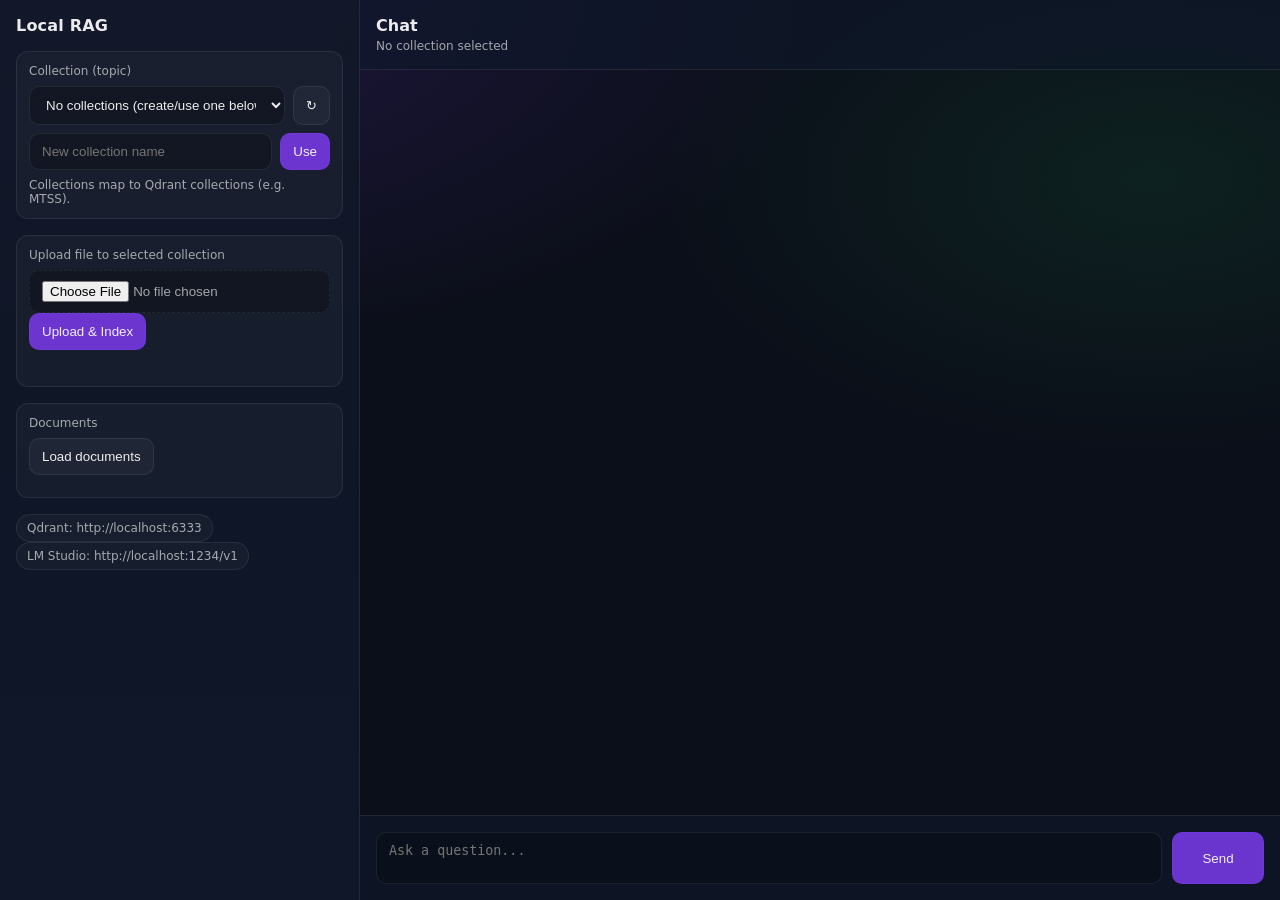
==== templates/index.html @ 3f5b1ae9 "Initial commit" ====
<!DOCTYPE html>
<html lang="en">
<head>
  <meta charset="UTF-8" />
  <meta name="viewport" content="width=device-width, initial-scale=1.0" />
  <title>Local RAG</title>
  <link rel="stylesheet" href="/static/styles.css" />
</head>
<body>
  <div class="app">
    <aside class="sidebar">
      <div class="sidebar__header">
        <div class="brand">Local RAG</div>
      </div>

      <div class="sidebar__section">
        <div class="label">Collection (topic)</div>
        <div class="row">
          <select id="collectionSelect" class="select"></select>
          <button id="refreshCollections" class="btn btn--ghost" title="Refresh">↻</button>
        </div>
        <div class="row">
          <input id="newCollection" class="input" placeholder="New collection name" />
          <button id="useNewCollection" class="btn">Use</button>
        </div>
        <div class="hint">Collections map to Qdrant collections (e.g. MTSS).</div>
      </div>

      <div class="sidebar__section">
        <div class="label">Upload file to selected collection</div>
        <form id="uploadForm" class="upload">
          <input id="fileInput" type="file" class="file" />
          <button class="btn" type="submit">Upload & Index</button>
        </form>
        <div id="uploadStatus" class="status"></div>
        <div id="uploadProgressWrap" class="progress" style="display:none;">
          <div class="progress__row">
            <div id="uploadProgressText" class="progress__text"></div>
            <div id="uploadProgressPct" class="progress__pct"></div>
          </div>
          <div class="progress__bar">
            <div id="uploadProgressBar" class="progress__barFill" style="width:0%;"></div>
          </div>
          <div id="uploadLogs" class="logs"></div>
        </div>
      </div>

      <div class="sidebar__section">
        <div class="label">Documents</div>
        <button id="loadDocs" class="btn btn--ghost">Load documents</button>
        <div id="docs" class="docs"></div>
      </div>

      <div class="sidebar__footer">
        <div class="pill">Qdrant: http://localhost:6333</div>
        <div class="pill">LM Studio: http://localhost:1234/v1</div>
      </div>
    </aside>

    <main class="chat">
      <div class="chat__header">
        <div class="chat__title">Chat</div>
        <div id="activeCollection" class="chat__subtitle"></div>
      </div>

      <div id="messages" class="messages"></div>

      <form id="chatForm" class="composer">
        <textarea id="chatInput" class="composer__input" placeholder="Ask a question..." rows="2"></textarea>
        <button id="sendBtn" class="btn composer__send" type="submit">Send</button>
      </form>
    </main>
  </div>

  <script src="/static/app.js"></script>
</body>
</html>
---- static/styles.css ----
:root {
  --bg: #0b0f19;
  --panel: #111827;
  --panel-2: #0f172a;
  --border: rgba(255,255,255,0.08);
  --text: rgba(255,255,255,0.92);
  --muted: rgba(255,255,255,0.62);
  --accent: #7c3aed;
  --accent-2: #22c55e;
  --danger: #ef4444;
}

* { box-sizing: border-box; }

html, body {
  height: 100%;
  margin: 0;
  font-family: ui-sans-serif, system-ui, -apple-system, Segoe UI, Roboto, Arial;
  background: radial-gradient(1200px 600px at 10% 0%, rgba(124, 58, 237, 0.18), transparent 60%),
              radial-gradient(900px 500px at 90% 20%, rgba(34, 197, 94, 0.10), transparent 55%),
              var(--bg);
  color: var(--text);
}

.app {
  height: 100%;
  display: grid;
  grid-template-columns: 360px 1fr;
}

.sidebar {
  border-right: 1px solid var(--border);
  background: linear-gradient(180deg, rgba(17,24,39,0.85), rgba(15,23,42,0.95));
  padding: 16px;
  display: flex;
  flex-direction: column;
  gap: 16px;
}

.sidebar__header .brand {
  font-weight: 700;
  letter-spacing: 0.2px;
  font-size: 16px;
}

.sidebar__section {
  background: rgba(255,255,255,0.03);
  border: 1px solid var(--border);
  border-radius: 12px;
  padding: 12px;
}

.label {
  font-size: 12px;
  color: var(--muted);
  margin-bottom: 8px;
}

.hint {
  margin-top: 8px;
  font-size: 12px;
  color: var(--muted);
}

.row {
  display: grid;
  grid-template-columns: 1fr auto;
  gap: 8px;
  margin-bottom: 8px;
}

.select, .input, .composer__input {
  width: 100%;
  background: rgba(0,0,0,0.25);
  border: 1px solid var(--border);
  border-radius: 10px;
  padding: 10px 12px;
  color: var(--text);
  outline: none;
}

.file {
  width: 100%;
  background: rgba(0,0,0,0.25);
  border: 1px dashed var(--border);
  border-radius: 10px;
  padding: 10px 12px;
  color: var(--muted);
}

.btn {
  background: rgba(124, 58, 237, 0.85);
  border: 1px solid rgba(124, 58, 237, 0.45);
  border-radius: 10px;
  color: var(--text);
  padding: 10px 12px;
  cursor: pointer;
}

.btn--ghost {
  background: rgba(255,255,255,0.04);
  border: 1px solid var(--border);
}

.btn:disabled {
  opacity: 0.5;
  cursor: not-allowed;
}

.status {
  margin-top: 8px;
  font-size: 12px;
  color: var(--muted);
  min-height: 16px;
}

.progress {
  margin-top: 10px;
  padding-top: 10px;
  border-top: 1px solid var(--border);
}

.progress__row {
  display: flex;
  justify-content: space-between;
  align-items: center;
  gap: 8px;
  font-size: 12px;
  color: var(--muted);
}

.progress__text {
  flex: 1;
  min-width: 0;
  overflow: hidden;
  text-overflow: ellipsis;
  white-space: nowrap;
}

.progress__pct {
  width: 44px;
  text-align: right;
}

.progress__bar {
  margin-top: 8px;
  height: 10px;
  border-radius: 999px;
  background: rgba(255,255,255,0.06);
  border: 1px solid var(--border);
  overflow: hidden;
}

.progress__barFill {
  height: 100%;
  width: 0%;
  background: linear-gradient(90deg, rgba(124, 58, 237, 0.95), rgba(34, 197, 94, 0.85));
  transition: width 150ms linear;
}

.logs {
  margin-top: 10px;
  max-height: 140px;
  overflow: auto;
  border-radius: 10px;
  border: 1px solid var(--border);
  background: rgba(0,0,0,0.20);
  padding: 10px;
  font-size: 12px;
  color: var(--muted);
  white-space: pre-wrap;
}

.docs {
  margin-top: 10px;
  display: flex;
  flex-direction: column;
  gap: 8px;
  max-height: 240px;
  overflow: auto;
}

.doc {
  padding: 10px;
  border-radius: 10px;
  border: 1px solid var(--border);
  background: rgba(0,0,0,0.18);
}

.doc__title {
  font-size: 13px;
  font-weight: 600;
}

.doc__meta {
  font-size: 12px;
  color: var(--muted);
  margin-top: 4px;
}

.doc__actions {
  margin-top: 8px;
  display: flex;
  gap: 8px;
}

.pill {
  display: inline-block;
  font-size: 12px;
  color: var(--muted);
  border: 1px solid var(--border);
  border-radius: 999px;
  padding: 6px 10px;
  background: rgba(255,255,255,0.03);
  margin-right: 6px;
}

.chat {
  display: flex;
  flex-direction: column;
  height: 100%;
}

.chat__header {
  padding: 16px;
  border-bottom: 1px solid var(--border);
  background: rgba(15,23,42,0.65);
}

.chat__title {
  font-weight: 700;
}

.chat__subtitle {
  margin-top: 4px;
  font-size: 12px;
  color: var(--muted);
}

.messages {
  flex: 1;
  overflow: auto;
  padding: 16px;
  display: flex;
  flex-direction: column;
  gap: 12px;
}

.msg {
  max-width: 900px;
  padding: 12px 14px;
  border-radius: 12px;
  border: 1px solid var(--border);
  background: rgba(255,255,255,0.03);
  white-space: pre-wrap;
}

.msg--user {
  align-self: flex-end;
  background: rgba(124, 58, 237, 0.12);
  border-color: rgba(124, 58, 237, 0.30);
}

.msg--assistant {
  align-self: flex-start;
  background: rgba(34, 197, 94, 0.08);
  border-color: rgba(34, 197, 94, 0.22);
}

.msg__meta {
  margin-top: 8px;
  font-size: 12px;
  color: var(--muted);
}

.composer {
  display: grid;
  grid-template-columns: 1fr auto;
  gap: 10px;
  padding: 16px;
  border-top: 1px solid var(--border);
  background: rgba(15,23,42,0.65);
}

.composer__input {
  resize: none;
  min-height: 44px;
}

.composer__send {
  min-width: 92px;
}
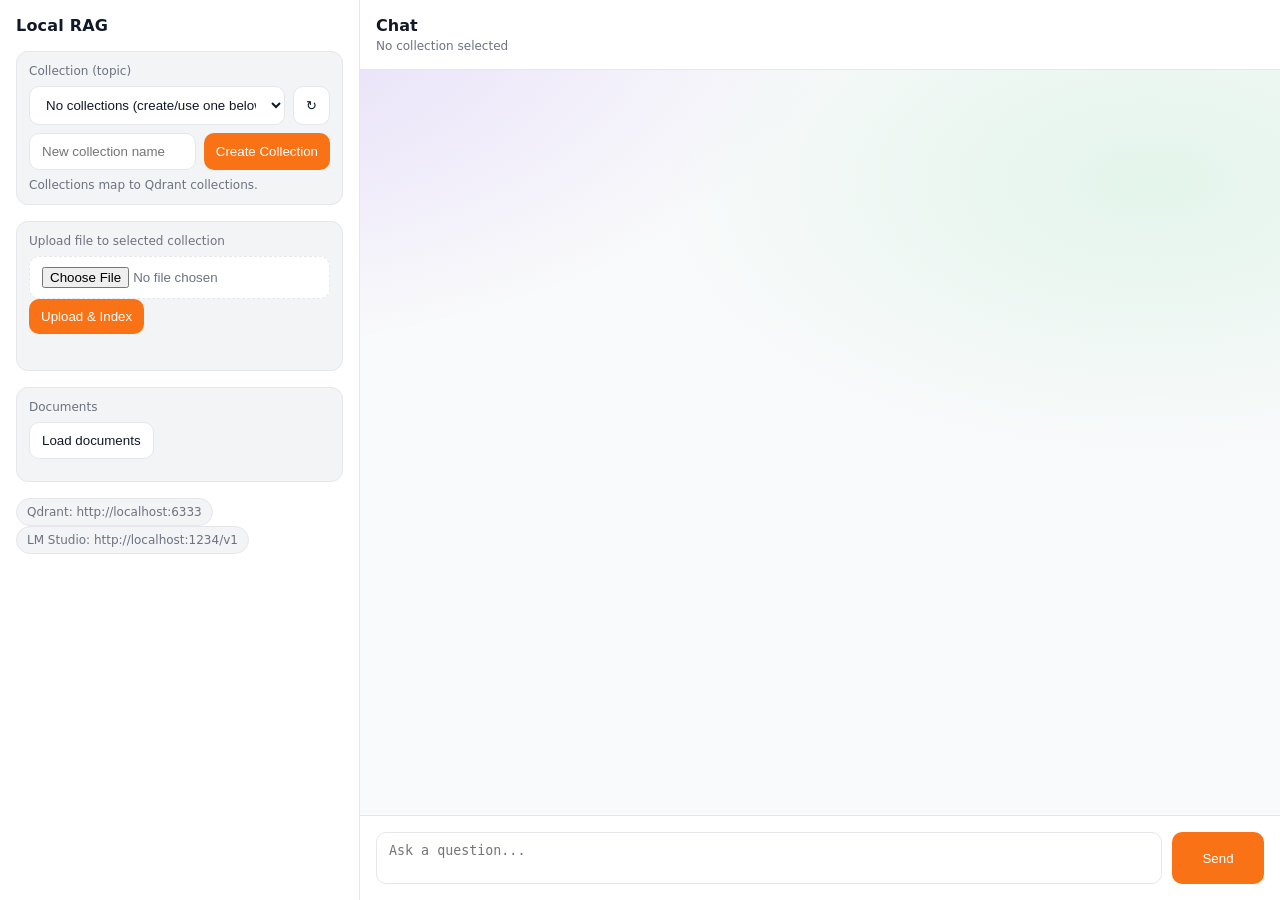
==== commit fc020df5: "Add light theme UI, collection creation, and Ollama embedding support - Convert dark theme to light " ====
--- a/templates/index.html
+++ b/templates/index.html
@@ -4,7 +4,7 @@
   <meta charset="UTF-8" />
   <meta name="viewport" content="width=device-width, initial-scale=1.0" />
   <title>Local RAG</title>
-  <link rel="stylesheet" href="/static/styles.css" />
+  <link rel="stylesheet" href="/static/styles.css?v=2" />
 </head>
 <body>
   <div class="app">
@@ -21,9 +21,9 @@
         </div>
         <div class="row">
           <input id="newCollection" class="input" placeholder="New collection name" />
-          <button id="useNewCollection" class="btn">Use</button>
+          <button id="createCollection" class="btn">Create Collection</button>
         </div>
-        <div class="hint">Collections map to Qdrant collections (e.g. MTSS).</div>
+        <div class="hint">Collections map to Qdrant collections.</div>
       </div>
 
       <div class="sidebar__section">
@@ -72,6 +72,6 @@
     </main>
   </div>
 
-  <script src="/static/app.js"></script>
+  <script src="/static/app.js?v=2"></script>
 </body>
 </html>
--- a/static/styles.css
+++ b/static/styles.css
@@ -1,12 +1,12 @@
 :root {
-  --bg: #0b0f19;
-  --panel: #111827;
-  --panel-2: #0f172a;
-  --border: rgba(255,255,255,0.08);
-  --text: rgba(255,255,255,0.92);
-  --muted: rgba(255,255,255,0.62);
-  --accent: #7c3aed;
-  --accent-2: #22c55e;
+  --bg: #f9fafb;
+  --panel: #ffffff;
+  --panel-2: #f3f4f6;
+  --border: #e5e7eb;
+  --text: #111827;
+  --muted: #6b7280;
+  --accent: #f97316;
+  --accent-2: #3b82f6;
   --danger: #ef4444;
 }
 
@@ -30,7 +30,7 @@
 
 .sidebar {
   border-right: 1px solid var(--border);
-  background: linear-gradient(180deg, rgba(17,24,39,0.85), rgba(15,23,42,0.95));
+  background: var(--panel);
   padding: 16px;
   display: flex;
   flex-direction: column;
@@ -44,7 +44,7 @@
 }
 
 .sidebar__section {
-  background: rgba(255,255,255,0.03);
+  background: var(--panel-2);
   border: 1px solid var(--border);
   border-radius: 12px;
   padding: 12px;
@@ -71,7 +71,7 @@
 
 .select, .input, .composer__input {
   width: 100%;
-  background: rgba(0,0,0,0.25);
+  background: var(--panel);
   border: 1px solid var(--border);
   border-radius: 10px;
   padding: 10px 12px;
@@ -81,7 +81,7 @@
 
 .file {
   width: 100%;
-  background: rgba(0,0,0,0.25);
+  background: var(--panel);
   border: 1px dashed var(--border);
   border-radius: 10px;
   padding: 10px 12px;
@@ -89,17 +89,19 @@
 }
 
 .btn {
-  background: rgba(124, 58, 237, 0.85);
-  border: 1px solid rgba(124, 58, 237, 0.45);
-  border-radius: 10px;
-  color: var(--text);
+  background: var(--accent);
+  border: none;
+  border-radius: 10px;
+  color: white;
   padding: 10px 12px;
   cursor: pointer;
+  font-weight: 500;
 }
 
 .btn--ghost {
-  background: rgba(255,255,255,0.04);
-  border: 1px solid var(--border);
+  background: var(--panel);
+  border: 1px solid var(--border);
+  color: var(--text);
 }
 
 .btn:disabled {
@@ -146,7 +148,7 @@
   margin-top: 8px;
   height: 10px;
   border-radius: 999px;
-  background: rgba(255,255,255,0.06);
+  background: var(--panel-2);
   border: 1px solid var(--border);
   overflow: hidden;
 }
@@ -154,7 +156,7 @@
 .progress__barFill {
   height: 100%;
   width: 0%;
-  background: linear-gradient(90deg, rgba(124, 58, 237, 0.95), rgba(34, 197, 94, 0.85));
+  background: linear-gradient(90deg, var(--accent), var(--accent-2));
   transition: width 150ms linear;
 }
 
@@ -164,7 +166,7 @@
   overflow: auto;
   border-radius: 10px;
   border: 1px solid var(--border);
-  background: rgba(0,0,0,0.20);
+  background: var(--panel);
   padding: 10px;
   font-size: 12px;
   color: var(--muted);
@@ -184,7 +186,7 @@
   padding: 10px;
   border-radius: 10px;
   border: 1px solid var(--border);
-  background: rgba(0,0,0,0.18);
+  background: var(--panel);
 }
 
 .doc__title {
@@ -211,7 +213,7 @@
   border: 1px solid var(--border);
   border-radius: 999px;
   padding: 6px 10px;
-  background: rgba(255,255,255,0.03);
+  background: var(--panel-2);
   margin-right: 6px;
 }
 
@@ -224,7 +226,7 @@
 .chat__header {
   padding: 16px;
   border-bottom: 1px solid var(--border);
-  background: rgba(15,23,42,0.65);
+  background: var(--panel);
 }
 
 .chat__title {
@@ -251,20 +253,20 @@
   padding: 12px 14px;
   border-radius: 12px;
   border: 1px solid var(--border);
-  background: rgba(255,255,255,0.03);
+  background: var(--panel);
   white-space: pre-wrap;
 }
 
 .msg--user {
   align-self: flex-end;
-  background: rgba(124, 58, 237, 0.12);
-  border-color: rgba(124, 58, 237, 0.30);
+  background: #fef3f2;
+  border-color: #fecdca;
 }
 
 .msg--assistant {
   align-self: flex-start;
-  background: rgba(34, 197, 94, 0.08);
-  border-color: rgba(34, 197, 94, 0.22);
+  background: #f0f9ff;
+  border-color: #bae6fd;
 }
 
 .msg__meta {
@@ -279,7 +281,7 @@
   gap: 10px;
   padding: 16px;
   border-top: 1px solid var(--border);
-  background: rgba(15,23,42,0.65);
+  background: var(--panel);
 }
 
 .composer__input {
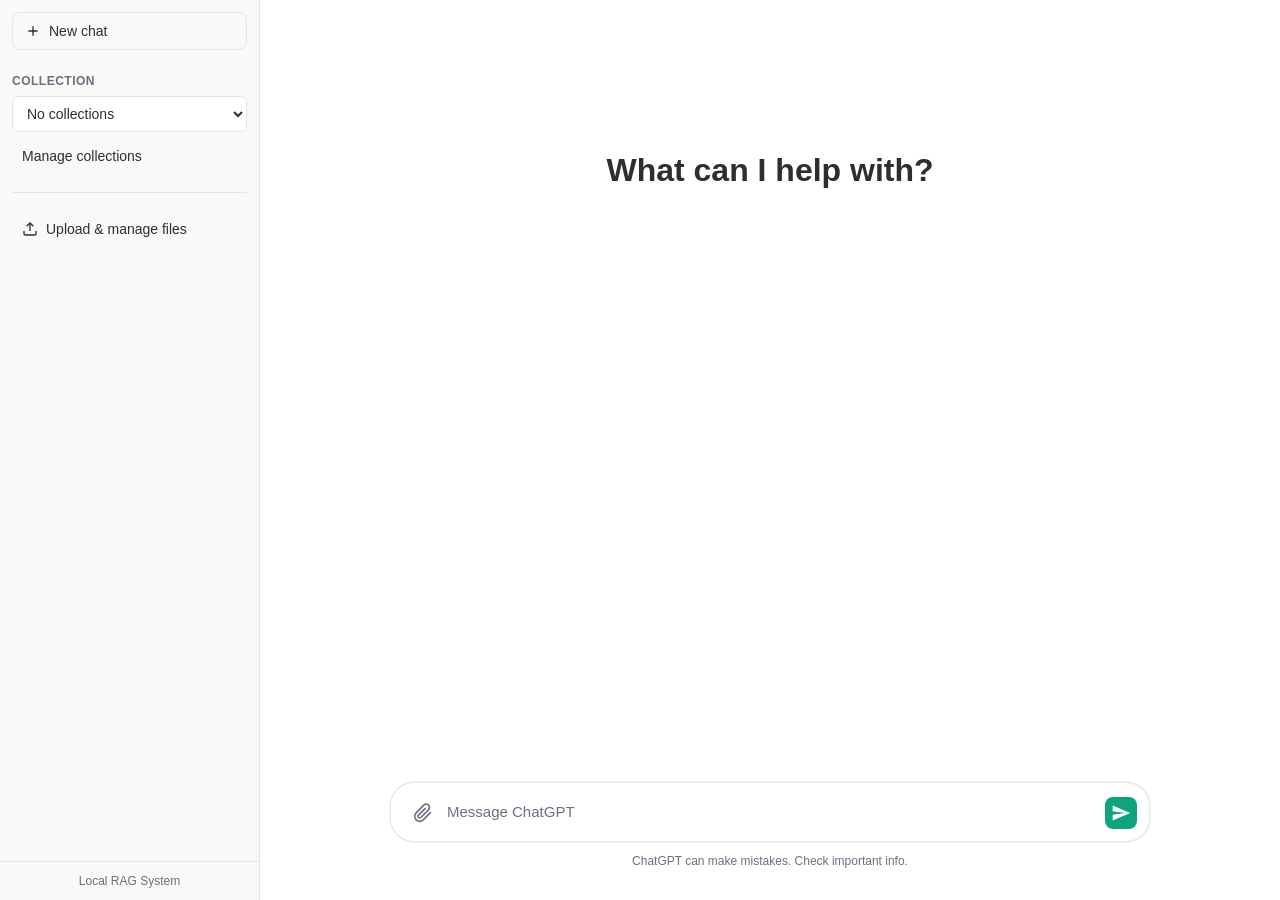
==== commit c730cb8a: "Redesign UI to ChatGPT-style interface with modal-based file management - Complete UI overhaul to ma" ====
--- a/templates/index.html
+++ b/templates/index.html
@@ -4,74 +4,150 @@
   <meta charset="UTF-8" />
   <meta name="viewport" content="width=device-width, initial-scale=1.0" />
   <title>Local RAG</title>
-  <link rel="stylesheet" href="/static/styles.css?v=2" />
+  <link rel="stylesheet" href="/static/styles.css?v=3" />
 </head>
 <body>
   <div class="app">
+    <!-- Sidebar -->
     <aside class="sidebar">
       <div class="sidebar__header">
-        <div class="brand">Local RAG</div>
+        <button id="newChatBtn" class="btn-new-chat">
+          <svg width="16" height="16" viewBox="0 0 24 24" fill="none" stroke="currentColor" stroke-width="2">
+            <path d="M12 5v14M5 12h14"/>
+          </svg>
+          New chat
+        </button>
       </div>
 
-      <div class="sidebar__section">
-        <div class="label">Collection (topic)</div>
-        <div class="row">
-          <select id="collectionSelect" class="select"></select>
-          <button id="refreshCollections" class="btn btn--ghost" title="Refresh">↻</button>
+      <div class="sidebar__content">
+        <div class="sidebar__section">
+          <div class="section-title">Collection</div>
+          <select id="collectionSelect" class="select-minimal"></select>
+          <button id="manageCollectionsBtn" class="link-btn">Manage collections</button>
         </div>
-        <div class="row">
-          <input id="newCollection" class="input" placeholder="New collection name" />
-          <button id="createCollection" class="btn">Create Collection</button>
-        </div>
-        <div class="hint">Collections map to Qdrant collections.</div>
-      </div>
 
-      <div class="sidebar__section">
-        <div class="label">Upload file to selected collection</div>
-        <form id="uploadForm" class="upload">
-          <input id="fileInput" type="file" class="file" />
-          <button class="btn" type="submit">Upload & Index</button>
-        </form>
-        <div id="uploadStatus" class="status"></div>
-        <div id="uploadProgressWrap" class="progress" style="display:none;">
-          <div class="progress__row">
-            <div id="uploadProgressText" class="progress__text"></div>
-            <div id="uploadProgressPct" class="progress__pct"></div>
-          </div>
-          <div class="progress__bar">
-            <div id="uploadProgressBar" class="progress__barFill" style="width:0%;"></div>
-          </div>
-          <div id="uploadLogs" class="logs"></div>
+        <div class="sidebar__divider"></div>
+
+        <div class="sidebar__section">
+          <button id="openFileManagerBtn" class="link-btn">
+            <svg width="16" height="16" viewBox="0 0 24 24" fill="none" stroke="currentColor" stroke-width="2">
+              <path d="M21 15v4a2 2 0 0 1-2 2H5a2 2 0 0 1-2-2v-4"/>
+              <polyline points="17 8 12 3 7 8"/>
+              <line x1="12" y1="3" x2="12" y2="15"/>
+            </svg>
+            Upload & manage files
+          </button>
         </div>
       </div>
 
-      <div class="sidebar__section">
-        <div class="label">Documents</div>
-        <button id="loadDocs" class="btn btn--ghost">Load documents</button>
-        <div id="docs" class="docs"></div>
-      </div>
-
       <div class="sidebar__footer">
-        <div class="pill">Qdrant: http://localhost:6333</div>
-        <div class="pill">LM Studio: http://localhost:1234/v1</div>
+        <div class="footer-info">Local RAG System</div>
       </div>
     </aside>
 
+    <!-- Main Chat Area -->
     <main class="chat">
-      <div class="chat__header">
-        <div class="chat__title">Chat</div>
-        <div id="activeCollection" class="chat__subtitle"></div>
+      <div class="chat__container">
+        <div id="messages" class="messages">
+          <div class="welcome">
+            <h1>What can I help with?</h1>
+          </div>
+        </div>
+
+        <div class="composer-wrapper">
+          <form id="chatForm" class="composer">
+            <div class="composer__inner">
+              <button type="button" id="attachBtn" class="composer__attach" title="Attach file">
+                <svg width="20" height="20" viewBox="0 0 24 24" fill="none" stroke="currentColor" stroke-width="2">
+                  <path d="M21.44 11.05l-9.19 9.19a6 6 0 0 1-8.49-8.49l9.19-9.19a4 4 0 0 1 5.66 5.66l-9.2 9.19a2 2 0 0 1-2.83-2.83l8.49-8.48"/>
+                </svg>
+              </button>
+              <textarea id="chatInput" class="composer__input" placeholder="Message ChatGPT" rows="1"></textarea>
+              <button id="sendBtn" class="composer__send" type="submit">
+                <svg width="20" height="20" viewBox="0 0 24 24" fill="currentColor">
+                  <path d="M2.01 21L23 12 2.01 3 2 10l15 2-15 2z"/>
+                </svg>
+              </button>
+            </div>
+          </form>
+          <div class="composer__footer">ChatGPT can make mistakes. Check important info.</div>
+        </div>
       </div>
+    </main>
 
-      <div id="messages" class="messages"></div>
+    <!-- File Manager Modal -->
+    <div id="fileManagerModal" class="modal" style="display:none;">
+      <div class="modal__overlay"></div>
+      <div class="modal__content">
+        <div class="modal__header">
+          <h2>File Manager</h2>
+          <button id="closeFileManagerBtn" class="modal__close">
+            <svg width="20" height="20" viewBox="0 0 24 24" fill="none" stroke="currentColor" stroke-width="2">
+              <line x1="18" y1="6" x2="6" y2="18"/>
+              <line x1="6" y1="6" x2="18" y2="18"/>
+            </svg>
+          </button>
+        </div>
+        <div class="modal__body">
+          <div class="upload-section">
+            <h3>Upload File</h3>
+            <form id="uploadForm" class="upload-form">
+              <input id="fileInput" type="file" class="file-input" />
+              <button class="btn btn-primary" type="submit">Upload & Index</button>
+            </form>
+            <div id="uploadStatus" class="status"></div>
+            <div id="uploadProgressWrap" class="progress" style="display:none;">
+              <div class="progress__row">
+                <div id="uploadProgressText" class="progress__text"></div>
+                <div id="uploadProgressPct" class="progress__pct"></div>
+              </div>
+              <div class="progress__bar">
+                <div id="uploadProgressBar" class="progress__barFill" style="width:0%;"></div>
+              </div>
+              <div id="uploadLogs" class="logs"></div>
+            </div>
+          </div>
 
-      <form id="chatForm" class="composer">
-        <textarea id="chatInput" class="composer__input" placeholder="Ask a question..." rows="2"></textarea>
-        <button id="sendBtn" class="btn composer__send" type="submit">Send</button>
-      </form>
-    </main>
+          <div class="documents-section">
+            <h3>Documents</h3>
+            <button id="loadDocs" class="btn btn-secondary">Load documents</button>
+            <div id="docs" class="docs"></div>
+          </div>
+        </div>
+      </div>
+    </div>
+
+    <!-- Collections Manager Modal -->
+    <div id="collectionsModal" class="modal" style="display:none;">
+      <div class="modal__overlay"></div>
+      <div class="modal__content">
+        <div class="modal__header">
+          <h2>Manage Collections</h2>
+          <button id="closeCollectionsBtn" class="modal__close">
+            <svg width="20" height="20" viewBox="0 0 24 24" fill="none" stroke="currentColor" stroke-width="2">
+              <line x1="18" y1="6" x2="6" y2="18"/>
+              <line x1="6" y1="6" x2="18" y2="18"/>
+            </svg>
+          </button>
+        </div>
+        <div class="modal__body">
+          <div class="collections-list">
+            <h3>Available Collections</h3>
+            <div id="collectionsList" class="collections-grid"></div>
+          </div>
+          <div class="create-collection">
+            <h3>Create New Collection</h3>
+            <div class="input-group">
+              <input id="newCollection" class="input" placeholder="Collection name" />
+              <button id="createCollection" class="btn btn-primary">Create</button>
+            </div>
+            <p class="hint">Collections map to Qdrant collections.</p>
+          </div>
+        </div>
+      </div>
+    </div>
   </div>
 
-  <script src="/static/app.js?v=2"></script>
+  <script src="/static/app.js?v=3"></script>
 </body>
 </html>
--- a/static/styles.css
+++ b/static/styles.css
@@ -1,107 +1,406 @@
 :root {
-  --bg: #f9fafb;
-  --panel: #ffffff;
-  --panel-2: #f3f4f6;
-  --border: #e5e7eb;
-  --text: #111827;
-  --muted: #6b7280;
-  --accent: #f97316;
-  --accent-2: #3b82f6;
-  --danger: #ef4444;
-}
-
-* { box-sizing: border-box; }
+  --bg: #ffffff;
+  --sidebar-bg: #f9f9f9;
+  --border: #e5e5e5;
+  --text: #2e2e2e;
+  --text-light: #6e6e80;
+  --accent: #10a37f;
+  --hover: #f7f7f8;
+  --modal-overlay: rgba(0, 0, 0, 0.5);
+}
+
+* {
+  box-sizing: border-box;
+  margin: 0;
+  padding: 0;
+}
 
 html, body {
   height: 100%;
-  margin: 0;
-  font-family: ui-sans-serif, system-ui, -apple-system, Segoe UI, Roboto, Arial;
-  background: radial-gradient(1200px 600px at 10% 0%, rgba(124, 58, 237, 0.18), transparent 60%),
-              radial-gradient(900px 500px at 90% 20%, rgba(34, 197, 94, 0.10), transparent 55%),
-              var(--bg);
+  font-family: -apple-system, BlinkMacSystemFont, "Segoe UI", Roboto, "Helvetica Neue", Arial, sans-serif;
+  background: var(--bg);
   color: var(--text);
 }
 
 .app {
   height: 100%;
   display: grid;
-  grid-template-columns: 360px 1fr;
-}
-
+  grid-template-columns: 260px 1fr;
+}
+
+/* Sidebar */
 .sidebar {
+  background: var(--sidebar-bg);
   border-right: 1px solid var(--border);
-  background: var(--panel);
-  padding: 16px;
-  display: flex;
-  flex-direction: column;
+  display: flex;
+  flex-direction: column;
+  overflow-y: auto;
+}
+
+.sidebar__header {
+  padding: 12px;
+}
+
+.btn-new-chat {
+  width: 100%;
+  display: flex;
+  align-items: center;
+  gap: 8px;
+  padding: 10px 12px;
+  background: transparent;
+  border: 1px solid var(--border);
+  border-radius: 8px;
+  color: var(--text);
+  font-size: 14px;
+  cursor: pointer;
+  transition: background 0.2s;
+}
+
+.btn-new-chat:hover {
+  background: var(--hover);
+}
+
+.sidebar__content {
+  flex: 1;
+  padding: 12px;
+  display: flex;
+  flex-direction: column;
+  gap: 12px;
+}
+
+.sidebar__section {
+  display: flex;
+  flex-direction: column;
+  gap: 8px;
+}
+
+.section-title {
+  font-size: 12px;
+  font-weight: 600;
+  color: var(--text-light);
+  text-transform: uppercase;
+  letter-spacing: 0.5px;
+}
+
+.select-minimal {
+  width: 100%;
+  padding: 8px 10px;
+  background: var(--bg);
+  border: 1px solid var(--border);
+  border-radius: 6px;
+  color: var(--text);
+  font-size: 14px;
+  cursor: pointer;
+}
+
+.link-btn {
+  display: flex;
+  align-items: center;
+  gap: 8px;
+  padding: 8px 10px;
+  background: transparent;
+  border: none;
+  border-radius: 6px;
+  color: var(--text);
+  font-size: 14px;
+  cursor: pointer;
+  text-align: left;
+  transition: background 0.2s;
+}
+
+.link-btn:hover {
+  background: var(--hover);
+}
+
+.sidebar__divider {
+  height: 1px;
+  background: var(--border);
+  margin: 8px 0;
+}
+
+.sidebar__footer {
+  padding: 12px;
+  border-top: 1px solid var(--border);
+}
+
+.footer-info {
+  font-size: 12px;
+  color: var(--text-light);
+  text-align: center;
+}
+
+/* Chat Area */
+.chat {
+  display: flex;
+  flex-direction: column;
+  height: 100%;
+  background: var(--bg);
+}
+
+.chat__container {
+  flex: 1;
+  display: flex;
+  flex-direction: column;
+  max-width: 800px;
+  width: 100%;
+  margin: 0 auto;
+  padding: 0 20px;
+}
+
+.messages {
+  flex: 1;
+  overflow-y: auto;
+  padding: 20px 0;
+  display: flex;
+  flex-direction: column;
+  gap: 24px;
+}
+
+.welcome {
+  display: flex;
+  align-items: center;
+  justify-content: center;
+  min-height: 300px;
+}
+
+.welcome h1 {
+  font-size: 32px;
+  font-weight: 600;
+  color: var(--text);
+}
+
+.msg {
+  display: flex;
   gap: 16px;
-}
-
-.sidebar__header .brand {
-  font-weight: 700;
-  letter-spacing: 0.2px;
-  font-size: 16px;
-}
-
-.sidebar__section {
-  background: var(--panel-2);
-  border: 1px solid var(--border);
-  border-radius: 12px;
-  padding: 12px;
-}
-
-.label {
-  font-size: 12px;
-  color: var(--muted);
-  margin-bottom: 8px;
-}
-
-.hint {
+  padding: 16px 0;
+}
+
+.msg--user {
+  background: var(--hover);
+  margin: 0 -20px;
+  padding: 16px 20px;
+  border-radius: 8px;
+}
+
+.msg__content {
+  flex: 1;
+  line-height: 1.6;
+  white-space: pre-wrap;
+}
+
+.msg__meta {
   margin-top: 8px;
   font-size: 12px;
-  color: var(--muted);
-}
-
-.row {
-  display: grid;
-  grid-template-columns: 1fr auto;
+  color: var(--text-light);
+}
+
+/* Composer */
+.composer-wrapper {
+  padding: 20px 0 32px;
+}
+
+.composer {
+  background: var(--bg);
+  border: 1px solid var(--border);
+  border-radius: 24px;
+  box-shadow: 0 0 0 1px rgba(0,0,0,0.05);
+  transition: box-shadow 0.2s;
+}
+
+.composer:focus-within {
+  box-shadow: 0 0 0 2px var(--accent);
+}
+
+.composer__inner {
+  display: flex;
+  align-items: flex-end;
   gap: 8px;
-  margin-bottom: 8px;
-}
-
-.select, .input, .composer__input {
-  width: 100%;
-  background: var(--panel);
-  border: 1px solid var(--border);
-  border-radius: 10px;
-  padding: 10px 12px;
-  color: var(--text);
+  padding: 12px 12px 12px 16px;
+}
+
+.composer__attach {
+  flex-shrink: 0;
+  width: 32px;
+  height: 32px;
+  display: flex;
+  align-items: center;
+  justify-content: center;
+  background: transparent;
+  border: none;
+  border-radius: 8px;
+  color: var(--text-light);
+  cursor: pointer;
+  transition: background 0.2s;
+}
+
+.composer__attach:hover {
+  background: var(--hover);
+}
+
+.composer__input {
+  flex: 1;
+  max-height: 200px;
+  padding: 6px 0;
+  background: transparent;
+  border: none;
   outline: none;
-}
-
-.file {
-  width: 100%;
-  background: var(--panel);
-  border: 1px dashed var(--border);
-  border-radius: 10px;
-  padding: 10px 12px;
-  color: var(--muted);
-}
-
-.btn {
+  resize: none;
+  font-size: 15px;
+  line-height: 1.5;
+  color: var(--text);
+  font-family: inherit;
+}
+
+.composer__input::placeholder {
+  color: var(--text-light);
+}
+
+.composer__send {
+  flex-shrink: 0;
+  width: 32px;
+  height: 32px;
+  display: flex;
+  align-items: center;
+  justify-content: center;
   background: var(--accent);
   border: none;
-  border-radius: 10px;
+  border-radius: 8px;
   color: white;
+  cursor: pointer;
+  transition: opacity 0.2s;
+}
+
+.composer__send:hover {
+  opacity: 0.9;
+}
+
+.composer__send:disabled {
+  opacity: 0.4;
+  cursor: not-allowed;
+}
+
+.composer__footer {
+  margin-top: 12px;
+  text-align: center;
+  font-size: 12px;
+  color: var(--text-light);
+}
+
+/* Modal */
+.modal {
+  position: fixed;
+  top: 0;
+  left: 0;
+  right: 0;
+  bottom: 0;
+  z-index: 1000;
+  display: flex;
+  align-items: center;
+  justify-content: center;
+}
+
+.modal__overlay {
+  position: absolute;
+  top: 0;
+  left: 0;
+  right: 0;
+  bottom: 0;
+  background: var(--modal-overlay);
+}
+
+.modal__content {
+  position: relative;
+  width: 90%;
+  max-width: 600px;
+  max-height: 80vh;
+  background: var(--bg);
+  border-radius: 12px;
+  box-shadow: 0 8px 32px rgba(0,0,0,0.2);
+  display: flex;
+  flex-direction: column;
+  overflow: hidden;
+}
+
+.modal__header {
+  display: flex;
+  align-items: center;
+  justify-content: space-between;
+  padding: 20px 24px;
+  border-bottom: 1px solid var(--border);
+}
+
+.modal__header h2 {
+  font-size: 20px;
+  font-weight: 600;
+}
+
+.modal__close {
+  width: 32px;
+  height: 32px;
+  display: flex;
+  align-items: center;
+  justify-content: center;
+  background: transparent;
+  border: none;
+  border-radius: 6px;
+  color: var(--text-light);
+  cursor: pointer;
+  transition: background 0.2s;
+}
+
+.modal__close:hover {
+  background: var(--hover);
+}
+
+.modal__body {
+  flex: 1;
+  overflow-y: auto;
+  padding: 24px;
+}
+
+/* Upload Section */
+.upload-section,
+.documents-section,
+.collections-list,
+.create-collection {
+  margin-bottom: 32px;
+}
+
+.upload-section h3,
+.documents-section h3,
+.collections-list h3,
+.create-collection h3 {
+  font-size: 16px;
+  font-weight: 600;
+  margin-bottom: 16px;
+}
+
+.upload-form {
+  display: flex;
+  gap: 12px;
+  align-items: center;
+}
+
+.file-input {
+  flex: 1;
   padding: 10px 12px;
-  cursor: pointer;
+  border: 1px solid var(--border);
+  border-radius: 8px;
+  font-size: 14px;
+}
+
+.btn {
+  padding: 10px 16px;
+  border: none;
+  border-radius: 8px;
+  font-size: 14px;
   font-weight: 500;
-}
-
-.btn--ghost {
-  background: var(--panel);
-  border: 1px solid var(--border);
-  color: var(--text);
+  cursor: pointer;
+  transition: opacity 0.2s;
+}
+
+.btn:hover {
+  opacity: 0.9;
 }
 
 .btn:disabled {
@@ -109,186 +408,157 @@
   cursor: not-allowed;
 }
 
+.btn-primary {
+  background: var(--accent);
+  color: white;
+}
+
+.btn-secondary {
+  background: var(--hover);
+  color: var(--text);
+  border: 1px solid var(--border);
+}
+
 .status {
-  margin-top: 8px;
-  font-size: 12px;
-  color: var(--muted);
-  min-height: 16px;
+  margin-top: 12px;
+  font-size: 13px;
+  color: var(--text-light);
 }
 
 .progress {
-  margin-top: 10px;
-  padding-top: 10px;
-  border-top: 1px solid var(--border);
+  margin-top: 16px;
+  padding: 12px;
+  background: var(--hover);
+  border-radius: 8px;
 }
 
 .progress__row {
   display: flex;
   justify-content: space-between;
   align-items: center;
-  gap: 8px;
-  font-size: 12px;
-  color: var(--muted);
+  margin-bottom: 8px;
+  font-size: 13px;
+  color: var(--text);
 }
 
 .progress__text {
   flex: 1;
-  min-width: 0;
-  overflow: hidden;
-  text-overflow: ellipsis;
-  white-space: nowrap;
 }
 
 .progress__pct {
-  width: 44px;
-  text-align: right;
+  font-weight: 600;
 }
 
 .progress__bar {
-  margin-top: 8px;
-  height: 10px;
-  border-radius: 999px;
-  background: var(--panel-2);
-  border: 1px solid var(--border);
+  height: 8px;
+  background: var(--border);
+  border-radius: 4px;
   overflow: hidden;
 }
 
 .progress__barFill {
   height: 100%;
-  width: 0%;
-  background: linear-gradient(90deg, var(--accent), var(--accent-2));
-  transition: width 150ms linear;
+  background: var(--accent);
+  transition: width 0.3s ease;
 }
 
 .logs {
-  margin-top: 10px;
-  max-height: 140px;
-  overflow: auto;
-  border-radius: 10px;
-  border: 1px solid var(--border);
-  background: var(--panel);
-  padding: 10px;
+  margin-top: 12px;
+  padding: 12px;
+  background: var(--bg);
+  border: 1px solid var(--border);
+  border-radius: 6px;
   font-size: 12px;
-  color: var(--muted);
+  font-family: monospace;
+  color: var(--text-light);
+  max-height: 200px;
+  overflow-y: auto;
   white-space: pre-wrap;
 }
 
+/* Documents */
 .docs {
-  margin-top: 10px;
-  display: flex;
-  flex-direction: column;
-  gap: 8px;
-  max-height: 240px;
-  overflow: auto;
+  display: flex;
+  flex-direction: column;
+  gap: 12px;
+  margin-top: 12px;
 }
 
 .doc {
-  padding: 10px;
-  border-radius: 10px;
-  border: 1px solid var(--border);
-  background: var(--panel);
+  padding: 12px;
+  background: var(--hover);
+  border: 1px solid var(--border);
+  border-radius: 8px;
 }
 
 .doc__title {
-  font-size: 13px;
-  font-weight: 600;
+  font-size: 14px;
+  font-weight: 600;
+  margin-bottom: 4px;
 }
 
 .doc__meta {
   font-size: 12px;
-  color: var(--muted);
-  margin-top: 4px;
+  color: var(--text-light);
+  margin-bottom: 8px;
 }
 
 .doc__actions {
+  display: flex;
+  gap: 8px;
+}
+
+/* Collections */
+.input-group {
+  display: flex;
+  gap: 12px;
+  margin-bottom: 12px;
+}
+
+.input {
+  flex: 1;
+  padding: 10px 12px;
+  background: var(--bg);
+  border: 1px solid var(--border);
+  border-radius: 8px;
+  font-size: 14px;
+  color: var(--text);
+}
+
+.hint {
+  font-size: 13px;
+  color: var(--text-light);
   margin-top: 8px;
-  display: flex;
-  gap: 8px;
-}
-
-.pill {
-  display: inline-block;
-  font-size: 12px;
-  color: var(--muted);
-  border: 1px solid var(--border);
-  border-radius: 999px;
-  padding: 6px 10px;
-  background: var(--panel-2);
-  margin-right: 6px;
-}
-
-.chat {
-  display: flex;
-  flex-direction: column;
-  height: 100%;
-}
-
-.chat__header {
+}
+
+.collections-grid {
+  display: grid;
+  grid-template-columns: repeat(auto-fill, minmax(200px, 1fr));
+  gap: 12px;
+  margin-top: 12px;
+}
+
+.collection-card {
   padding: 16px;
-  border-bottom: 1px solid var(--border);
-  background: var(--panel);
-}
-
-.chat__title {
-  font-weight: 700;
-}
-
-.chat__subtitle {
-  margin-top: 4px;
-  font-size: 12px;
-  color: var(--muted);
-}
-
-.messages {
-  flex: 1;
-  overflow: auto;
-  padding: 16px;
-  display: flex;
-  flex-direction: column;
-  gap: 12px;
-}
-
-.msg {
-  max-width: 900px;
-  padding: 12px 14px;
-  border-radius: 12px;
-  border: 1px solid var(--border);
-  background: var(--panel);
-  white-space: pre-wrap;
-}
-
-.msg--user {
-  align-self: flex-end;
-  background: #fef3f2;
-  border-color: #fecdca;
-}
-
-.msg--assistant {
-  align-self: flex-start;
-  background: #f0f9ff;
-  border-color: #bae6fd;
-}
-
-.msg__meta {
-  margin-top: 8px;
-  font-size: 12px;
-  color: var(--muted);
-}
-
-.composer {
-  display: grid;
-  grid-template-columns: 1fr auto;
-  gap: 10px;
-  padding: 16px;
-  border-top: 1px solid var(--border);
-  background: var(--panel);
-}
-
-.composer__input {
-  resize: none;
-  min-height: 44px;
-}
-
-.composer__send {
-  min-width: 92px;
-}
+  background: var(--hover);
+  border: 1px solid var(--border);
+  border-radius: 8px;
+  cursor: pointer;
+  transition: all 0.2s;
+}
+
+.collection-card:hover {
+  border-color: var(--accent);
+  box-shadow: 0 2px 8px rgba(0,0,0,0.1);
+}
+
+.collection-card.active {
+  border-color: var(--accent);
+  background: rgba(16, 163, 127, 0.1);
+}
+
+.collection-card__name {
+  font-size: 14px;
+  font-weight: 600;
+  color: var(--text);
+}
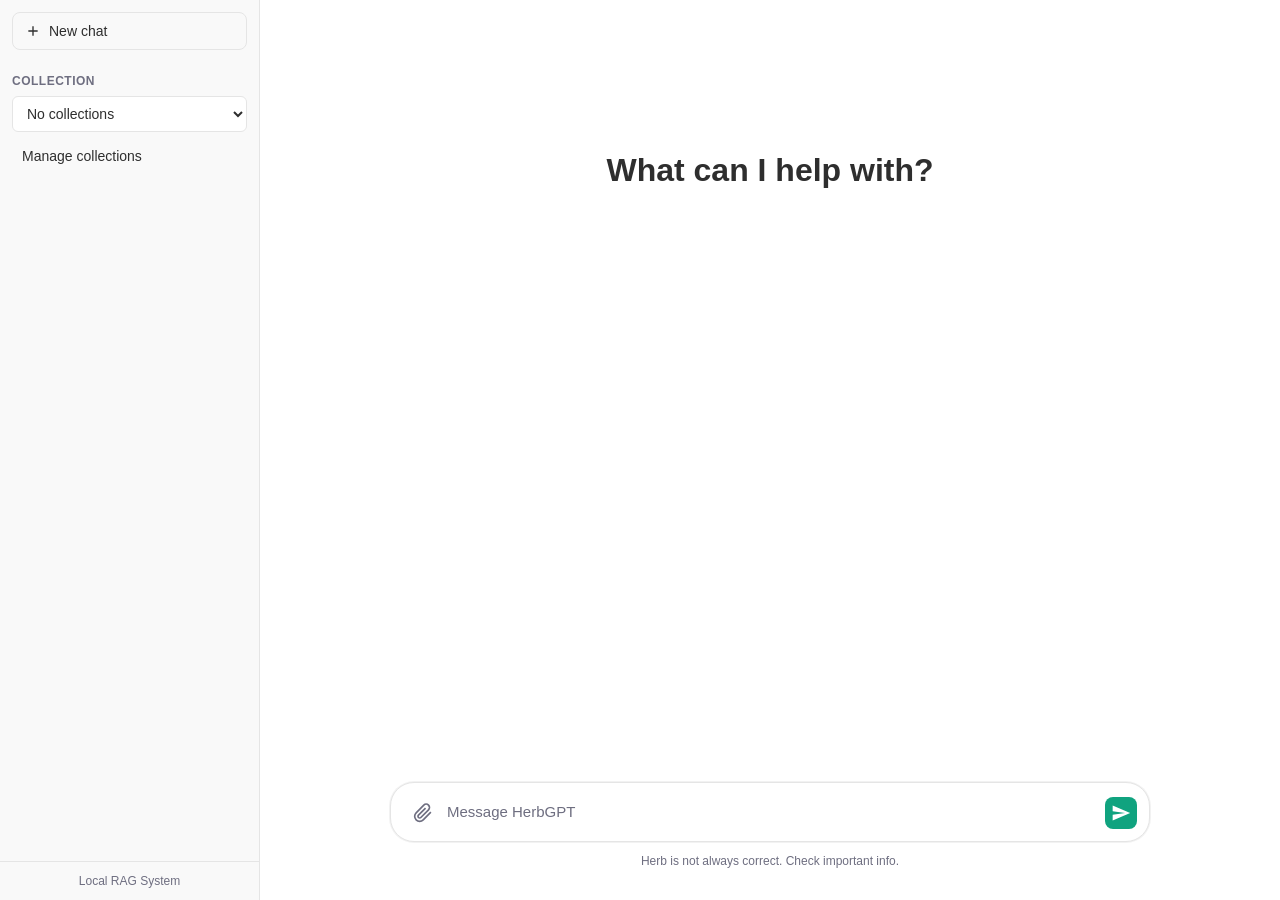
==== commit 142b48c1: "Add folder-based collection management with edit functionality and chat improvements - Implemented f" ====
--- a/templates/index.html
+++ b/templates/index.html
@@ -25,19 +25,6 @@
           <select id="collectionSelect" class="select-minimal"></select>
           <button id="manageCollectionsBtn" class="link-btn">Manage collections</button>
         </div>
-
-        <div class="sidebar__divider"></div>
-
-        <div class="sidebar__section">
-          <button id="openFileManagerBtn" class="link-btn">
-            <svg width="16" height="16" viewBox="0 0 24 24" fill="none" stroke="currentColor" stroke-width="2">
-              <path d="M21 15v4a2 2 0 0 1-2 2H5a2 2 0 0 1-2-2v-4"/>
-              <polyline points="17 8 12 3 7 8"/>
-              <line x1="12" y1="3" x2="12" y2="15"/>
-            </svg>
-            Upload & manage files
-          </button>
-        </div>
       </div>
 
       <div class="sidebar__footer">
@@ -62,7 +49,7 @@
                   <path d="M21.44 11.05l-9.19 9.19a6 6 0 0 1-8.49-8.49l9.19-9.19a4 4 0 0 1 5.66 5.66l-9.2 9.19a2 2 0 0 1-2.83-2.83l8.49-8.48"/>
                 </svg>
               </button>
-              <textarea id="chatInput" class="composer__input" placeholder="Message ChatGPT" rows="1"></textarea>
+              <textarea id="chatInput" class="composer__input" placeholder="Message HerbGPT" rows="1"></textarea>
               <button id="sendBtn" class="composer__send" type="submit">
                 <svg width="20" height="20" viewBox="0 0 24 24" fill="currentColor">
                   <path d="M2.01 21L23 12 2.01 3 2 10l15 2-15 2z"/>
@@ -70,7 +57,7 @@
               </button>
             </div>
           </form>
-          <div class="composer__footer">ChatGPT can make mistakes. Check important info.</div>
+          <div class="composer__footer">Herb is not always correct. Check important info.</div>
         </div>
       </div>
     </main>
@@ -118,9 +105,9 @@
     </div>
 
     <!-- Collections Manager Modal -->
-    <div id="collectionsModal" class="modal" style="display:none;">
+    <div id="collectionsModal" class="modal modal--large" style="display:none;">
       <div class="modal__overlay"></div>
-      <div class="modal__content">
+      <div class="modal__content modal__content--large">
         <div class="modal__header">
           <h2>Manage Collections</h2>
           <button id="closeCollectionsBtn" class="modal__close">
@@ -131,17 +118,90 @@
           </button>
         </div>
         <div class="modal__body">
-          <div class="collections-list">
-            <h3>Available Collections</h3>
+          <!-- Collections List View -->
+          <div id="collectionsListView" class="collections-view">
+            <div class="collections-header">
+              <h3>Your Collections</h3>
+              <button id="showCreateCollectionBtn" class="btn btn-primary">+ New Collection</button>
+            </div>
             <div id="collectionsList" class="collections-grid"></div>
           </div>
-          <div class="create-collection">
+
+          <!-- Create Collection View -->
+          <div id="createCollectionView" class="collection-detail-view" style="display:none;">
+            <button id="backToListBtn" class="btn-back">← Back to Collections</button>
             <h3>Create New Collection</h3>
-            <div class="input-group">
-              <input id="newCollection" class="input" placeholder="Collection name" />
-              <button id="createCollection" class="btn btn-primary">Create</button>
-            </div>
-            <p class="hint">Collections map to Qdrant collections.</p>
+            <form id="createCollectionForm" class="collection-form">
+              <div class="form-group">
+                <label for="newCollectionName">Collection Name</label>
+                <input id="newCollectionName" name="name" class="input" placeholder="e.g., Herb Marsh Articles" required />
+              </div>
+              <div class="form-group">
+                <label for="newCollectionDescription">Description</label>
+                <textarea id="newCollectionDescription" name="description" class="textarea" placeholder="What is this collection about?" rows="3"></textarea>
+              </div>
+              <div class="form-group">
+                <label for="collectionImage">Cover Image (optional)</label>
+                <input id="collectionImage" name="image" type="file" class="file-input" accept="image/*" />
+                <div id="imagePreview" class="image-preview" style="display:none;">
+                  <img id="previewImg" src="" alt="Preview" />
+                </div>
+              </div>
+              <button type="submit" class="btn btn-primary btn-full">Create Collection</button>
+            </form>
+            <p class="hint">A folder will be created at data/collections/[collection_name]</p>
+          </div>
+
+          <!-- Edit Collection View -->
+          <div id="editCollectionView" class="collection-detail-view" style="display:none;">
+            <button id="backToListFromEditBtn" class="btn-back">← Back to Collections</button>
+            <h3>Edit Collection</h3>
+            <form id="editCollectionForm" class="collection-form">
+              <input type="hidden" id="editCollectionId" />
+              <div class="form-group">
+                <label for="editCollectionName">Collection Name</label>
+                <input id="editCollectionName" name="name" class="input" required />
+              </div>
+              <div class="form-group">
+                <label for="editCollectionDescription">Description</label>
+                <textarea id="editCollectionDescription" name="description" class="textarea" rows="3"></textarea>
+              </div>
+              <div class="form-group">
+                <label for="editCollectionImage">Cover Image</label>
+                <input id="editCollectionImage" name="image" type="file" class="file-input" accept="image/*" />
+                <div id="editImagePreview" class="image-preview" style="display:none;">
+                  <img id="editPreviewImg" src="" alt="Preview" />
+                </div>
+              </div>
+              <button type="submit" class="btn btn-primary btn-full">Save Changes</button>
+            </form>
+
+            <!-- File Upload Section -->
+            <div class="upload-section" style="margin-top: 32px;">
+              <h3>Upload Files</h3>
+              <form id="uploadForm" class="upload-form">
+                <input id="fileInput" type="file" class="file-input" />
+                <button class="btn btn-primary" type="submit">Upload & Index</button>
+              </form>
+              <div id="uploadStatus" class="status"></div>
+              <div id="uploadProgressWrap" class="progress" style="display:none;">
+                <div class="progress__row">
+                  <div id="uploadProgressText" class="progress__text"></div>
+                  <div id="uploadProgressPct" class="progress__pct"></div>
+                </div>
+                <div class="progress__bar">
+                  <div id="uploadProgressBar" class="progress__barFill" style="width:0%;"></div>
+                </div>
+                <div id="uploadLogs" class="logs"></div>
+              </div>
+            </div>
+
+            <!-- Documents Section -->
+            <div class="documents-section" style="margin-top: 32px;">
+              <h3>Documents</h3>
+              <button id="loadDocs" class="btn btn-secondary">Load documents</button>
+              <div id="docs" class="docs"></div>
+            </div>
           </div>
         </div>
       </div>
--- a/static/styles.css
+++ b/static/styles.css
@@ -321,6 +321,16 @@
   overflow: hidden;
 }
 
+.modal--large .modal__content {
+  max-width: 1000px;
+  max-height: 90vh;
+}
+
+.modal__content--large {
+  max-width: 1000px !important;
+  max-height: 90vh !important;
+}
+
 .modal__header {
   display: flex;
   align-items: center;
@@ -525,40 +535,207 @@
   color: var(--text);
 }
 
+.textarea {
+  width: 100%;
+  padding: 10px 12px;
+  background: var(--bg);
+  border: 1px solid var(--border);
+  border-radius: 8px;
+  font-size: 14px;
+  color: var(--text);
+  font-family: inherit;
+  resize: vertical;
+}
+
 .hint {
   font-size: 13px;
   color: var(--text-light);
   margin-top: 8px;
 }
 
+.collection-form {
+  display: flex;
+  flex-direction: column;
+  gap: 16px;
+}
+
+.form-group {
+  display: flex;
+  flex-direction: column;
+  gap: 6px;
+}
+
+.form-group label {
+  font-size: 13px;
+  font-weight: 600;
+  color: var(--text);
+}
+
+.btn-full {
+  width: 100%;
+}
+
+.image-preview {
+  margin-top: 12px;
+  border: 1px solid var(--border);
+  border-radius: 8px;
+  overflow: hidden;
+  max-width: 200px;
+}
+
+.image-preview img {
+  width: 100%;
+  height: auto;
+  display: block;
+}
+
 .collections-grid {
   display: grid;
-  grid-template-columns: repeat(auto-fill, minmax(200px, 1fr));
-  gap: 12px;
+  grid-template-columns: repeat(auto-fill, minmax(180px, 1fr));
+  gap: 16px;
   margin-top: 12px;
 }
 
 .collection-card {
-  padding: 16px;
-  background: var(--hover);
-  border: 1px solid var(--border);
-  border-radius: 8px;
+  background: var(--bg);
+  border: 1px solid var(--border);
+  border-radius: 12px;
+  overflow: hidden;
   cursor: pointer;
   transition: all 0.2s;
 }
 
 .collection-card:hover {
   border-color: var(--accent);
-  box-shadow: 0 2px 8px rgba(0,0,0,0.1);
+  box-shadow: 0 4px 12px rgba(0,0,0,0.1);
+  transform: translateY(-2px);
 }
 
 .collection-card.active {
   border-color: var(--accent);
-  background: rgba(16, 163, 127, 0.1);
+  box-shadow: 0 0 0 2px rgba(16, 163, 127, 0.2);
+}
+
+.collection-card__image {
+  width: 100%;
+  height: 120px;
+  background: var(--hover);
+  display: flex;
+  align-items: center;
+  justify-content: center;
+  overflow: hidden;
+}
+
+.collection-card__image img {
+  width: 100%;
+  height: 100%;
+  object-fit: cover;
+}
+
+.collection-card__image-placeholder {
+  width: 48px;
+  height: 48px;
+  background: var(--accent);
+  border-radius: 12px;
+  display: flex;
+  align-items: center;
+  justify-content: center;
+  color: white;
+  font-size: 24px;
+  font-weight: 600;
+}
+
+.collection-card__content {
+  padding: 12px;
 }
 
 .collection-card__name {
   font-size: 14px;
   font-weight: 600;
   color: var(--text);
-}
+  margin-bottom: 4px;
+}
+
+.collection-card__description {
+  font-size: 12px;
+  color: var(--text-light);
+  line-height: 1.4;
+  display: -webkit-box;
+  -webkit-line-clamp: 2;
+  -webkit-box-orient: vertical;
+  overflow: hidden;
+}
+
+.collection-card__meta {
+  margin-top: 8px;
+  padding-top: 8px;
+  border-top: 1px solid var(--border);
+  font-size: 11px;
+  color: var(--text-light);
+}
+
+/* Collection Views */
+.collections-view {
+  display: flex;
+  flex-direction: column;
+  gap: 20px;
+}
+
+.collections-header {
+  display: flex;
+  justify-content: space-between;
+  align-items: center;
+  padding-bottom: 16px;
+  border-bottom: 1px solid var(--border);
+}
+
+.collections-header h3 {
+  margin: 0;
+  font-size: 18px;
+  font-weight: 600;
+}
+
+.collection-detail-view {
+  display: flex;
+  flex-direction: column;
+  gap: 24px;
+}
+
+.btn-back {
+  align-self: flex-start;
+  padding: 8px 12px;
+  background: transparent;
+  border: 1px solid var(--border);
+  border-radius: 8px;
+  color: var(--text);
+  font-size: 14px;
+  cursor: pointer;
+  transition: all 0.2s;
+}
+
+.btn-back:hover {
+  background: var(--hover);
+  border-color: var(--accent);
+}
+
+.collection-card__edit-btn {
+  position: absolute;
+  top: 8px;
+  right: 8px;
+  padding: 6px 10px;
+  background: rgba(255, 255, 255, 0.9);
+  border: 1px solid var(--border);
+  border-radius: 6px;
+  font-size: 12px;
+  opacity: 0;
+  transition: opacity 0.2s;
+  cursor: pointer;
+}
+
+.collection-card:hover .collection-card__edit-btn {
+  opacity: 1;
+}
+
+.collection-card {
+  position: relative;
+}
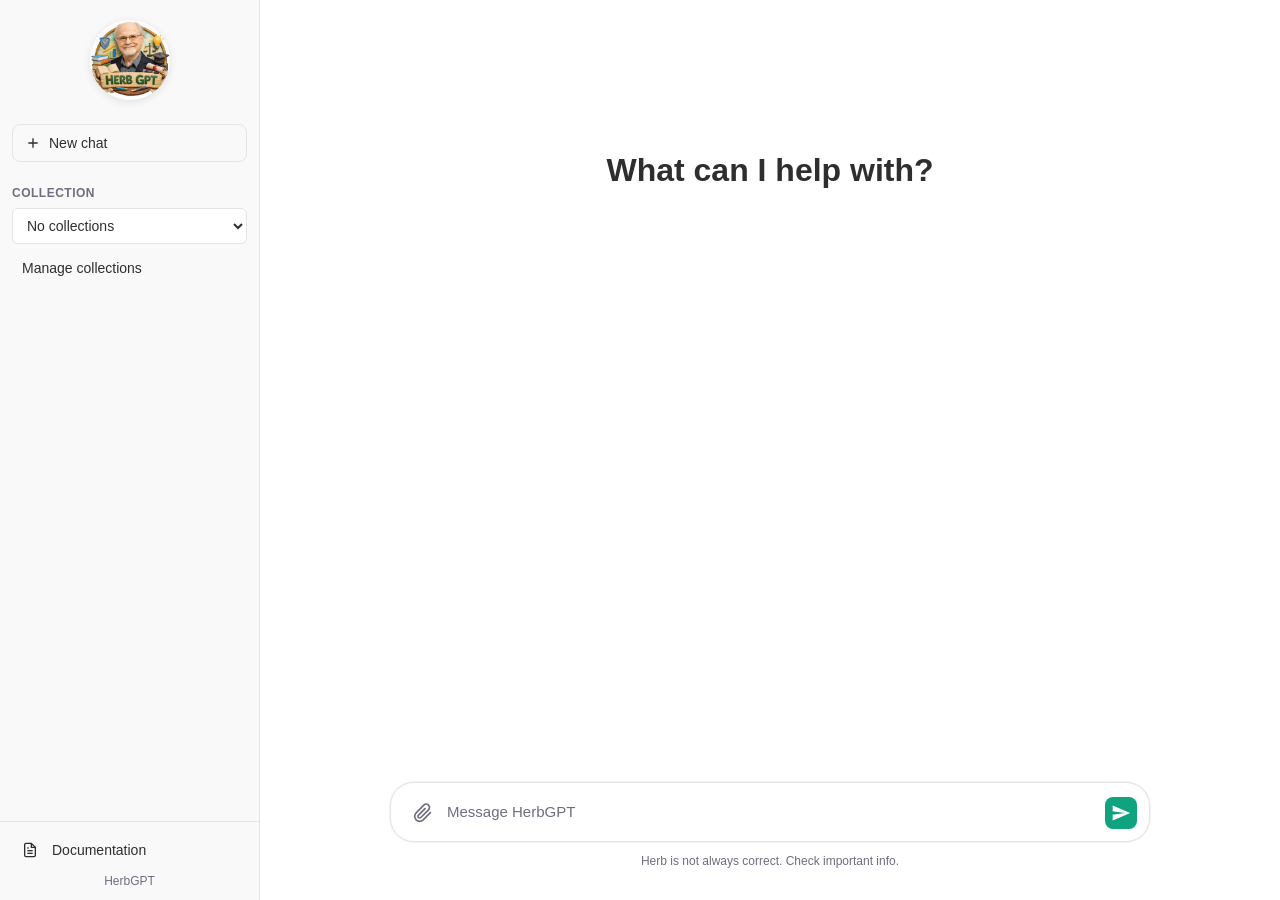
==== commit 94298a04: "Add comprehensive retrieval layer system with profiles, benchmarking, optimization, and HerbGPT bran" ====
--- a/templates/index.html
+++ b/templates/index.html
@@ -3,14 +3,17 @@
 <head>
   <meta charset="UTF-8" />
   <meta name="viewport" content="width=device-width, initial-scale=1.0" />
-  <title>Local RAG</title>
-  <link rel="stylesheet" href="/static/styles.css?v=3" />
+  <title>HerbGPT</title>
+  <link rel="stylesheet" href="/static/styles.css?v=5" />
 </head>
 <body>
   <div class="app">
     <!-- Sidebar -->
     <aside class="sidebar">
       <div class="sidebar__header">
+        <div class="sidebar__logo">
+          <img src="/static/herb-logo.png" alt="HerbGPT" class="logo-image" />
+        </div>
         <button id="newChatBtn" class="btn-new-chat">
           <svg width="16" height="16" viewBox="0 0 24 24" fill="none" stroke="currentColor" stroke-width="2">
             <path d="M12 5v14M5 12h14"/>
@@ -28,7 +31,17 @@
       </div>
 
       <div class="sidebar__footer">
-        <div class="footer-info">Local RAG System</div>
+        <a href="/documentation" class="link-btn" style="margin-bottom: 8px; display: flex; align-items: center; text-decoration: none;">
+          <svg width="16" height="16" viewBox="0 0 24 24" fill="none" stroke="currentColor" stroke-width="2" style="margin-right: 6px;">
+            <path d="M14 2H6a2 2 0 0 0-2 2v16a2 2 0 0 0 2 2h12a2 2 0 0 0 2-2V8z"/>
+            <polyline points="14 2 14 8 20 8"/>
+            <line x1="16" y1="13" x2="8" y2="13"/>
+            <line x1="16" y1="17" x2="8" y2="17"/>
+            <polyline points="10 9 9 9 8 9"/>
+          </svg>
+          Documentation
+        </a>
+        <div class="footer-info">HerbGPT</div>
       </div>
     </aside>
 
@@ -206,8 +219,33 @@
         </div>
       </div>
     </div>
+
+    <!-- Documentation Modal -->
+    <div id="documentationModal" class="modal modal--large" style="display:none;">
+      <div class="modal__overlay"></div>
+      <div class="modal__content modal__content--large">
+        <div class="modal__header">
+          <h2>Documentation</h2>
+          <button id="closeDocumentationBtn" class="modal__close">
+            <svg width="20" height="20" viewBox="0 0 24 24" fill="none" stroke="currentColor" stroke-width="2">
+              <line x1="18" y1="6" x2="6" y2="18"/>
+              <line x1="6" y1="6" x2="18" y2="18"/>
+            </svg>
+          </button>
+        </div>
+        <div class="modal__body">
+          <div class="docs-tabs">
+            <button id="tabRetrievalGuide" class="docs-tab docs-tab--active">Retrieval Layer Guide</button>
+            <button id="tabImplementation" class="docs-tab">Implementation Summary</button>
+          </div>
+          <div id="docsContent" class="docs-content">
+            <div class="loading">Loading documentation...</div>
+          </div>
+        </div>
+      </div>
+    </div>
   </div>
 
-  <script src="/static/app.js?v=3"></script>
+  <script src="/static/app.js?v=4"></script>
 </body>
 </html>
--- a/static/styles.css
+++ b/static/styles.css
@@ -39,6 +39,22 @@
 
 .sidebar__header {
   padding: 12px;
+}
+
+.sidebar__logo {
+  display: flex;
+  justify-content: center;
+  align-items: center;
+  margin-bottom: 16px;
+  padding: 8px;
+}
+
+.logo-image {
+  width: 80px;
+  height: 80px;
+  border-radius: 50%;
+  object-fit: cover;
+  box-shadow: 0 2px 8px rgba(0, 0, 0, 0.1);
 }
 
 .btn-new-chat {
@@ -739,3 +755,150 @@
 .collection-card {
   position: relative;
 }
+
+/* Documentation Modal */
+.docs-tabs {
+  display: flex;
+  gap: 8px;
+  margin-bottom: 24px;
+  border-bottom: 1px solid var(--border);
+  padding-bottom: 0;
+}
+
+.docs-tab {
+  padding: 12px 20px;
+  background: transparent;
+  border: none;
+  border-bottom: 2px solid transparent;
+  color: var(--text-light);
+  font-size: 14px;
+  font-weight: 500;
+  cursor: pointer;
+  transition: all 0.2s;
+}
+
+.docs-tab:hover {
+  color: var(--text);
+  background: var(--hover);
+}
+
+.docs-tab--active {
+  color: var(--accent);
+  border-bottom-color: var(--accent);
+}
+
+.docs-content {
+  max-height: 70vh;
+  overflow-y: auto;
+  padding: 20px;
+  background: #fafafa;
+  border-radius: 8px;
+  line-height: 1.6;
+}
+
+.docs-content h1 {
+  font-size: 28px;
+  margin-bottom: 16px;
+  color: var(--text);
+}
+
+.docs-content h2 {
+  font-size: 22px;
+  margin-top: 32px;
+  margin-bottom: 12px;
+  color: var(--text);
+  border-bottom: 1px solid var(--border);
+  padding-bottom: 8px;
+}
+
+.docs-content h3 {
+  font-size: 18px;
+  margin-top: 24px;
+  margin-bottom: 10px;
+  color: var(--text);
+}
+
+.docs-content h4 {
+  font-size: 16px;
+  margin-top: 20px;
+  margin-bottom: 8px;
+  color: var(--text);
+}
+
+.docs-content p {
+  margin-bottom: 12px;
+  color: var(--text);
+}
+
+.docs-content ul, .docs-content ol {
+  margin-left: 24px;
+  margin-bottom: 12px;
+}
+
+.docs-content li {
+  margin-bottom: 6px;
+}
+
+.docs-content code {
+  background: #f0f0f0;
+  padding: 2px 6px;
+  border-radius: 4px;
+  font-family: 'Courier New', monospace;
+  font-size: 13px;
+}
+
+.docs-content pre {
+  background: #2d2d2d;
+  color: #f8f8f2;
+  padding: 16px;
+  border-radius: 6px;
+  overflow-x: auto;
+  margin-bottom: 16px;
+}
+
+.docs-content pre code {
+  background: transparent;
+  padding: 0;
+  color: inherit;
+}
+
+.docs-content blockquote {
+  border-left: 4px solid var(--accent);
+  padding-left: 16px;
+  margin: 16px 0;
+  color: var(--text-light);
+  font-style: italic;
+}
+
+.docs-content table {
+  width: 100%;
+  border-collapse: collapse;
+  margin-bottom: 16px;
+}
+
+.docs-content th,
+.docs-content td {
+  padding: 10px;
+  border: 1px solid var(--border);
+  text-align: left;
+}
+
+.docs-content th {
+  background: #f0f0f0;
+  font-weight: 600;
+}
+
+.docs-content a {
+  color: var(--accent);
+  text-decoration: none;
+}
+
+.docs-content a:hover {
+  text-decoration: underline;
+}
+
+.loading {
+  text-align: center;
+  padding: 40px;
+  color: var(--text-light);
+}
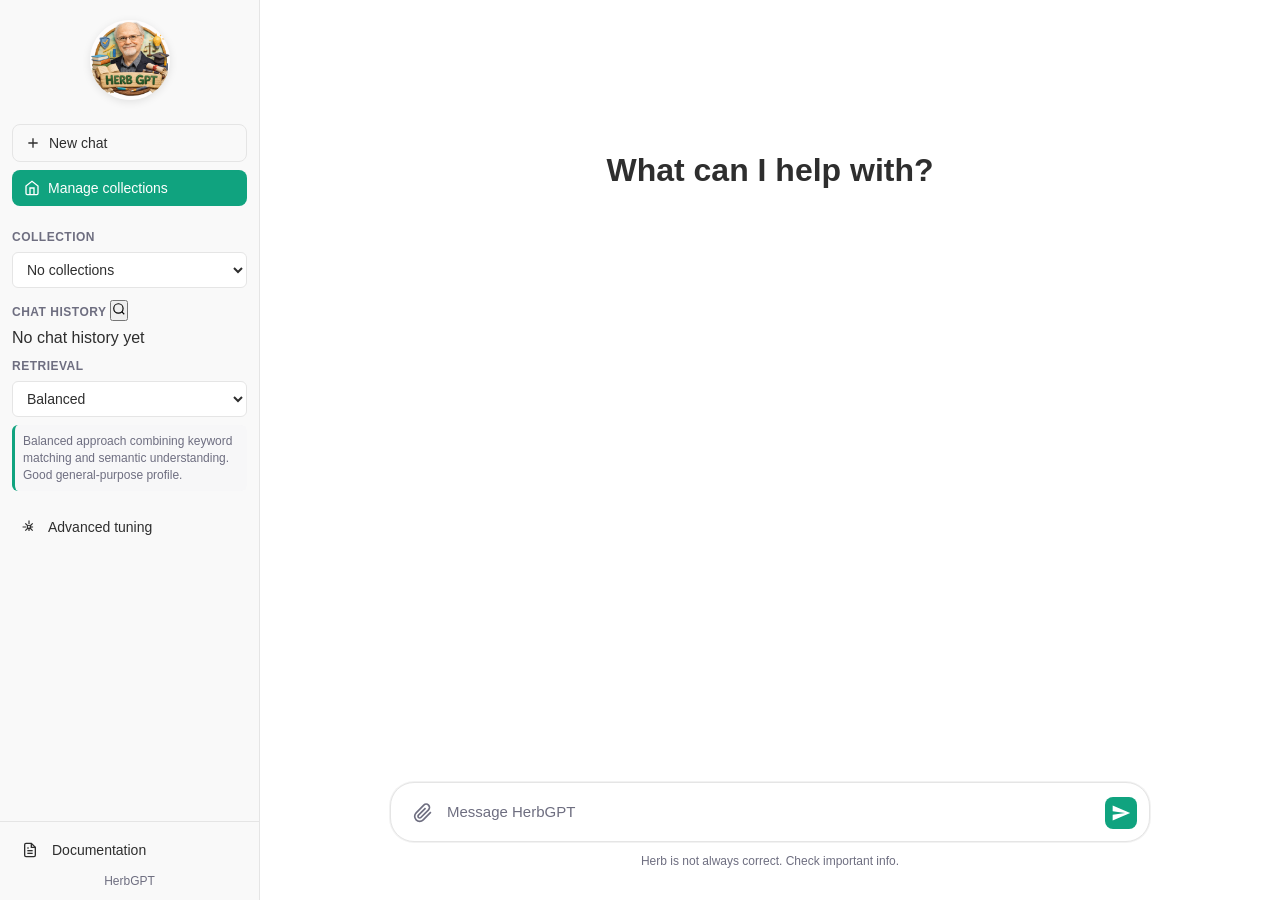
==== commit ab22c94f: "Add file upload feedback, stop button, and fix session loading issues - Enhanced upload progress ind" ====
--- a/templates/index.html
+++ b/templates/index.html
@@ -4,7 +4,8 @@
   <meta charset="UTF-8" />
   <meta name="viewport" content="width=device-width, initial-scale=1.0" />
   <title>HerbGPT</title>
-  <link rel="stylesheet" href="/static/styles.css?v=5" />
+  <link rel="stylesheet" href="/static/styles.css?v=9" />
+  <link rel="stylesheet" href="/static/chat-history.css?v=1" />
 </head>
 <body>
   <div class="app">
@@ -20,13 +21,147 @@
           </svg>
           New chat
         </button>
+        <button id="manageCollectionsBtn" class="btn-manage-collections">
+          <svg width="16" height="16" viewBox="0 0 24 24" fill="none" stroke="currentColor" stroke-width="2">
+            <path d="M3 9l9-7 9 7v11a2 2 0 0 1-2 2H5a2 2 0 0 1-2-2z"/>
+            <polyline points="9 22 9 12 15 12 15 22"/>
+          </svg>
+          Manage collections
+        </button>
       </div>
 
       <div class="sidebar__content">
         <div class="sidebar__section">
           <div class="section-title">Collection</div>
           <select id="collectionSelect" class="select-minimal"></select>
-          <button id="manageCollectionsBtn" class="link-btn">Manage collections</button>
+        </div>
+
+        <!-- Chat History -->
+        <div class="sidebar__section">
+          <div class="section-title">
+            Chat History
+            <button id="searchChatsBtn" class="icon-btn" title="Search chats">
+              <svg width="14" height="14" viewBox="0 0 24 24" fill="none" stroke="currentColor" stroke-width="2">
+                <circle cx="11" cy="11" r="8"/>
+                <path d="m21 21-4.35-4.35"/>
+              </svg>
+            </button>
+          </div>
+          <div id="chatSearchBox" class="chat-search" style="display: none;">
+            <input id="chatSearchInput" type="text" class="input" placeholder="Search chats..." />
+          </div>
+          <div id="chatHistoryList" class="chat-history-list">
+            <div class="chat-history-empty">No chat history yet</div>
+          </div>
+        </div>
+
+        <!-- Retrieval Controls -->
+        <div class="sidebar__section">
+          <div class="section-title">Retrieval</div>
+          
+          <!-- Profile Selector -->
+          <div class="retrieval-profile">
+            <select id="retrievalProfileSelect" class="select-minimal">
+              <option value="balanced">Balanced</option>
+              <option value="keyword_heavy">Keyword Heavy</option>
+              <option value="conceptual">Conceptual</option>
+              <option value="academic_evidence">Academic Evidence</option>
+              <option value="custom">Custom</option>
+            </select>
+            <div id="profileDescription" class="profile-description">
+              Balanced approach combining keyword matching and semantic understanding. Good general-purpose profile.
+            </div>
+          </div>
+
+          <!-- Advanced Tuning Toggle -->
+          <button id="advancedTuningBtn" class="link-btn" style="margin-top: 12px;">
+            <svg width="14" height="14" viewBox="0 0 24 24" fill="none" stroke="currentColor" stroke-width="2" style="margin-right: 4px; vertical-align: middle;">
+              <circle cx="12" cy="12" r="3"/>
+              <path d="M12 1v6m0 6v6M5.64 5.64l4.24 4.24m4.24 4.24l4.24 4.24M1 12h6m6 0h6M5.64 18.36l4.24-4.24m4.24-4.24l4.24-4.24"/>
+            </svg>
+            Advanced tuning
+          </button>
+
+          <!-- Advanced Tuning Panel (hidden by default) -->
+          <div id="advancedTuningPanel" class="advanced-tuning" style="display: none;">
+            <!-- Methods Enabled -->
+            <div class="tuning-section">
+              <div class="tuning-label">Methods</div>
+              <div class="method-toggles">
+                <label class="toggle-pill">
+                  <input type="checkbox" id="methodBM25" checked />
+                  <span>BM25</span>
+                </label>
+                <label class="toggle-pill">
+                  <input type="checkbox" id="methodFTS" checked />
+                  <span>pg_fts</span>
+                </label>
+                <label class="toggle-pill">
+                  <input type="checkbox" id="methodVec" checked />
+                  <span>pg_vec</span>
+                </label>
+                <label class="toggle-pill">
+                  <input type="checkbox" id="methodReranker" />
+                  <span>Reranker</span>
+                </label>
+              </div>
+            </div>
+
+            <!-- Weight Sliders -->
+            <div class="tuning-section">
+              <div class="tuning-label">
+                Hybrid weights
+                <span class="tuning-hint">Auto-normalized</span>
+              </div>
+              
+              <div class="weight-slider">
+                <div class="weight-slider__header">
+                  <span>BM25</span>
+                  <span id="bm25WeightValue" class="weight-value">0.30</span>
+                </div>
+                <input type="range" id="bm25Weight" min="0" max="100" value="30" class="slider" />
+              </div>
+
+              <div class="weight-slider">
+                <div class="weight-slider__header">
+                  <span>pg_fts</span>
+                  <span id="ftsWeightValue" class="weight-value">0.20</span>
+                </div>
+                <input type="range" id="ftsWeight" min="0" max="100" value="20" class="slider" />
+              </div>
+
+              <div class="weight-slider">
+                <div class="weight-slider__header">
+                  <span>pg_vec</span>
+                  <span id="vecWeightValue" class="weight-value">0.50</span>
+                </div>
+                <input type="range" id="vecWeight" min="0" max="100" value="50" class="slider" />
+              </div>
+            </div>
+
+            <!-- Options -->
+            <div class="tuning-section">
+              <div class="tuning-label">Options</div>
+              <label class="checkbox-option">
+                <input type="checkbox" id="normalizeScores" checked />
+                <span>Normalize scores before combining</span>
+              </label>
+              <label class="checkbox-option">
+                <input type="checkbox" id="useReranker" />
+                <span>Use reranker</span>
+              </label>
+              <label class="checkbox-option">
+                <input type="checkbox" id="boostMetadata" />
+                <span>Boost metadata matches</span>
+              </label>
+            </div>
+
+            <!-- Save/Apply Buttons -->
+            <div class="tuning-actions">
+              <button id="applyProfileBtn" class="btn btn-primary btn-sm">Apply</button>
+              <button id="saveProfileBtn" class="btn btn-secondary btn-sm">Save as custom</button>
+            </div>
+          </div>
         </div>
       </div>
 
@@ -68,6 +203,11 @@
                   <path d="M2.01 21L23 12 2.01 3 2 10l15 2-15 2z"/>
                 </svg>
               </button>
+              <button id="stopBtn" class="composer__stop" type="button" style="display: none;">
+                <svg width="20" height="20" viewBox="0 0 24 24" fill="currentColor">
+                  <rect x="6" y="6" width="12" height="12" rx="2"/>
+                </svg>
+              </button>
             </div>
           </form>
           <div class="composer__footer">Herb is not always correct. Check important info.</div>
@@ -91,27 +231,27 @@
         <div class="modal__body">
           <div class="upload-section">
             <h3>Upload File</h3>
-            <form id="uploadForm" class="upload-form">
-              <input id="fileInput" type="file" class="file-input" />
+            <form id="fileManagerUploadForm" class="upload-form">
+              <input id="fileManagerFileInput" type="file" class="file-input" />
               <button class="btn btn-primary" type="submit">Upload & Index</button>
             </form>
-            <div id="uploadStatus" class="status"></div>
-            <div id="uploadProgressWrap" class="progress" style="display:none;">
+            <div id="fileManagerUploadStatus" class="status"></div>
+            <div id="fileManagerUploadProgressWrap" class="progress" style="display:none;">
               <div class="progress__row">
-                <div id="uploadProgressText" class="progress__text"></div>
-                <div id="uploadProgressPct" class="progress__pct"></div>
+                <div id="fileManagerUploadProgressText" class="progress__text"></div>
+                <div id="fileManagerUploadProgressPct" class="progress__pct"></div>
               </div>
               <div class="progress__bar">
-                <div id="uploadProgressBar" class="progress__barFill" style="width:0%;"></div>
-              </div>
-              <div id="uploadLogs" class="logs"></div>
+                <div id="fileManagerUploadProgressBar" class="progress__barFill" style="width:0%;"></div>
+              </div>
+              <div id="fileManagerUploadLogs" class="logs"></div>
             </div>
           </div>
 
           <div class="documents-section">
             <h3>Documents</h3>
-            <button id="loadDocs" class="btn btn-secondary">Load documents</button>
-            <div id="docs" class="docs"></div>
+            <button id="fileManagerLoadDocs" class="btn btn-secondary">Load documents</button>
+            <div id="fileManagerDocs" class="docs"></div>
           </div>
         </div>
       </div>
@@ -244,8 +384,54 @@
         </div>
       </div>
     </div>
+
+    <!-- Save Profile Modal -->
+    <div id="saveProfileModal" class="modal" style="display:none;">
+      <div class="modal__overlay"></div>
+      <div class="modal__content" style="max-width: 400px;">
+        <div class="modal__header">
+          <h2>Save Retrieval Profile</h2>
+          <button id="closeSaveProfileBtn" class="modal__close">
+            <svg width="20" height="20" viewBox="0 0 24 24" fill="none" stroke="currentColor" stroke-width="2">
+              <line x1="18" y1="6" x2="6" y2="18"/>
+              <line x1="6" y1="6" x2="18" y2="18"/>
+            </svg>
+          </button>
+        </div>
+        <div class="modal__body">
+          <form id="saveProfileForm">
+            <div class="form-group">
+              <label for="profileName">Profile Name</label>
+              <input id="profileName" name="name" class="input" placeholder="e.g., My Research Profile" required />
+            </div>
+            <div class="form-group">
+              <label for="profileDisplayName">Display Name</label>
+              <input id="profileDisplayName" name="display_name" class="input" placeholder="e.g., Research Profile" required />
+            </div>
+            <div class="form-group">
+              <label for="profileDesc">Description (optional)</label>
+              <textarea id="profileDesc" name="description" class="textarea" placeholder="What is this profile optimized for?" rows="3"></textarea>
+            </div>
+            <div class="profile-summary">
+              <strong>Current Settings:</strong>
+              <div style="margin-top: 8px; font-size: 13px; color: var(--text-light);">
+                <div>BM25: <span id="saveBM25Value">0.30</span></div>
+                <div>pg_fts: <span id="saveFTSValue">0.20</span></div>
+                <div>pg_vec: <span id="saveVecValue">0.50</span></div>
+                <div>Reranker: <span id="saveRerankerValue">Off</span></div>
+                <div>Normalize: <span id="saveNormalizeValue">On</span></div>
+              </div>
+            </div>
+            <div style="display: flex; gap: 8px; margin-top: 16px;">
+              <button type="submit" class="btn btn-primary" style="flex: 1;">Save Profile</button>
+              <button type="button" id="cancelSaveProfileBtn" class="btn btn-secondary">Cancel</button>
+            </div>
+          </form>
+        </div>
+      </div>
+    </div>
   </div>
 
-  <script src="/static/app.js?v=4"></script>
+  <script src="/static/app.js?v=10"></script>
 </body>
 </html>
--- a/static/styles.css
+++ b/static/styles.css
@@ -74,6 +74,33 @@
 
 .btn-new-chat:hover {
   background: var(--hover);
+}
+
+.btn-manage-collections {
+  width: 100%;
+  display: flex;
+  align-items: center;
+  gap: 8px;
+  padding: 10px 12px;
+  background: var(--accent);
+  border: none;
+  border-radius: 8px;
+  color: white;
+  font-size: 14px;
+  font-weight: 500;
+  cursor: pointer;
+  transition: all 0.2s;
+  margin-top: 8px;
+}
+
+.btn-manage-collections:hover {
+  background: #0d8c6c;
+  transform: translateY(-1px);
+  box-shadow: 0 2px 8px rgba(16, 163, 127, 0.3);
+}
+
+.btn-manage-collections:active {
+  transform: translateY(0);
 }
 
 .sidebar__content {
@@ -295,6 +322,30 @@
   cursor: not-allowed;
 }
 
+.composer__stop {
+  flex-shrink: 0;
+  width: 32px;
+  height: 32px;
+  display: flex;
+  align-items: center;
+  justify-content: center;
+  background: #e74c3c;
+  border: none;
+  border-radius: 8px;
+  color: white;
+  cursor: pointer;
+  transition: all 0.2s;
+}
+
+.composer__stop:hover {
+  background: #c0392b;
+  transform: scale(1.05);
+}
+
+.composer__stop:active {
+  transform: scale(0.95);
+}
+
 .composer__footer {
   margin-top: 12px;
   text-align: center;
@@ -447,24 +498,45 @@
 
 .status {
   margin-top: 12px;
-  font-size: 13px;
-  color: var(--text-light);
+  padding: 10px 12px;
+  font-size: 14px;
+  color: var(--text);
+  background: var(--hover);
+  border-radius: 6px;
+  border-left: 3px solid var(--accent);
+  min-height: 20px;
+  transition: all 0.3s ease;
 }
 
 .progress {
   margin-top: 16px;
-  padding: 12px;
-  background: var(--hover);
-  border-radius: 8px;
+  padding: 16px;
+  background: var(--hover);
+  border-radius: 8px;
+  border: 1px solid var(--border);
+  box-shadow: 0 2px 4px rgba(0, 0, 0, 0.05);
+  animation: slideIn 0.3s ease;
+}
+
+@keyframes slideIn {
+  from {
+    opacity: 0;
+    transform: translateY(-10px);
+  }
+  to {
+    opacity: 1;
+    transform: translateY(0);
+  }
 }
 
 .progress__row {
   display: flex;
   justify-content: space-between;
   align-items: center;
-  margin-bottom: 8px;
-  font-size: 13px;
-  color: var(--text);
+  margin-bottom: 10px;
+  font-size: 14px;
+  color: var(--text);
+  font-weight: 500;
 }
 
 .progress__text {
@@ -472,34 +544,65 @@
 }
 
 .progress__pct {
-  font-weight: 600;
+  font-weight: 700;
+  color: var(--accent);
+  font-size: 15px;
 }
 
 .progress__bar {
-  height: 8px;
+  height: 10px;
   background: var(--border);
-  border-radius: 4px;
+  border-radius: 5px;
   overflow: hidden;
+  box-shadow: inset 0 1px 2px rgba(0, 0, 0, 0.1);
 }
 
 .progress__barFill {
   height: 100%;
-  background: var(--accent);
+  background: linear-gradient(90deg, var(--accent), #0d8c6c);
   transition: width 0.3s ease;
+  position: relative;
+  overflow: hidden;
+}
+
+.progress__barFill::after {
+  content: '';
+  position: absolute;
+  top: 0;
+  left: 0;
+  bottom: 0;
+  right: 0;
+  background: linear-gradient(
+    90deg,
+    transparent,
+    rgba(255, 255, 255, 0.3),
+    transparent
+  );
+  animation: shimmer 2s infinite;
+}
+
+@keyframes shimmer {
+  0% {
+    transform: translateX(-100%);
+  }
+  100% {
+    transform: translateX(100%);
+  }
 }
 
 .logs {
   margin-top: 12px;
   padding: 12px;
-  background: var(--bg);
+  background: #f5f5f5;
   border: 1px solid var(--border);
   border-radius: 6px;
   font-size: 12px;
-  font-family: monospace;
-  color: var(--text-light);
+  font-family: 'Consolas', 'Monaco', 'Courier New', monospace;
+  color: #555;
   max-height: 200px;
   overflow-y: auto;
   white-space: pre-wrap;
+  line-height: 1.5;
 }
 
 /* Documents */
@@ -902,3 +1005,179 @@
   padding: 40px;
   color: var(--text-light);
 }
+
+/* Retrieval Controls */
+.retrieval-profile {
+  display: flex;
+  flex-direction: column;
+  gap: 8px;
+}
+
+.profile-description {
+  font-size: 12px;
+  color: var(--text-light);
+  line-height: 1.4;
+  padding: 8px;
+  background: var(--hover);
+  border-radius: 6px;
+  border-left: 3px solid var(--accent);
+}
+
+.advanced-tuning {
+  margin-top: 12px;
+  padding: 12px;
+  background: var(--hover);
+  border-radius: 8px;
+  border: 1px solid var(--border);
+  display: flex;
+  flex-direction: column;
+  gap: 16px;
+}
+
+.tuning-section {
+  display: flex;
+  flex-direction: column;
+  gap: 8px;
+}
+
+.tuning-label {
+  font-size: 12px;
+  font-weight: 600;
+  color: var(--text);
+  display: flex;
+  justify-content: space-between;
+  align-items: center;
+}
+
+.tuning-hint {
+  font-size: 11px;
+  font-weight: 400;
+  color: var(--text-light);
+  font-style: italic;
+}
+
+.method-toggles {
+  display: flex;
+  flex-wrap: wrap;
+  gap: 6px;
+}
+
+.toggle-pill {
+  display: inline-flex;
+  align-items: center;
+  padding: 4px 10px;
+  background: var(--bg);
+  border: 1px solid var(--border);
+  border-radius: 16px;
+  font-size: 12px;
+  cursor: pointer;
+  transition: all 0.2s;
+  user-select: none;
+}
+
+.toggle-pill input[type="checkbox"] {
+  display: none;
+}
+
+.toggle-pill input[type="checkbox"]:checked + span {
+  font-weight: 600;
+}
+
+.toggle-pill:has(input:checked) {
+  background: var(--accent);
+  color: white;
+  border-color: var(--accent);
+}
+
+.toggle-pill:hover {
+  border-color: var(--accent);
+}
+
+.weight-slider {
+  display: flex;
+  flex-direction: column;
+  gap: 4px;
+}
+
+.weight-slider__header {
+  display: flex;
+  justify-content: space-between;
+  align-items: center;
+  font-size: 12px;
+  color: var(--text);
+}
+
+.weight-value {
+  font-weight: 600;
+  color: var(--accent);
+  font-family: 'Courier New', monospace;
+}
+
+.slider {
+  width: 100%;
+  height: 6px;
+  border-radius: 3px;
+  background: var(--border);
+  outline: none;
+  -webkit-appearance: none;
+  appearance: none;
+}
+
+.slider::-webkit-slider-thumb {
+  -webkit-appearance: none;
+  appearance: none;
+  width: 16px;
+  height: 16px;
+  border-radius: 50%;
+  background: var(--accent);
+  cursor: pointer;
+  transition: all 0.2s;
+}
+
+.slider::-webkit-slider-thumb:hover {
+  transform: scale(1.2);
+}
+
+.slider::-moz-range-thumb {
+  width: 16px;
+  height: 16px;
+  border-radius: 50%;
+  background: var(--accent);
+  cursor: pointer;
+  border: none;
+  transition: all 0.2s;
+}
+
+.slider::-moz-range-thumb:hover {
+  transform: scale(1.2);
+}
+
+.checkbox-option {
+  display: flex;
+  align-items: center;
+  gap: 8px;
+  font-size: 13px;
+  color: var(--text);
+  cursor: pointer;
+  user-select: none;
+}
+
+.checkbox-option input[type="checkbox"] {
+  width: 16px;
+  height: 16px;
+  cursor: pointer;
+  accent-color: var(--accent);
+}
+
+.tuning-actions {
+  display: flex;
+  gap: 8px;
+  padding-top: 8px;
+  border-top: 1px solid var(--border);
+}
+
+.btn-sm {
+  padding: 6px 12px;
+  font-size: 12px;
+  flex: 1;
+}
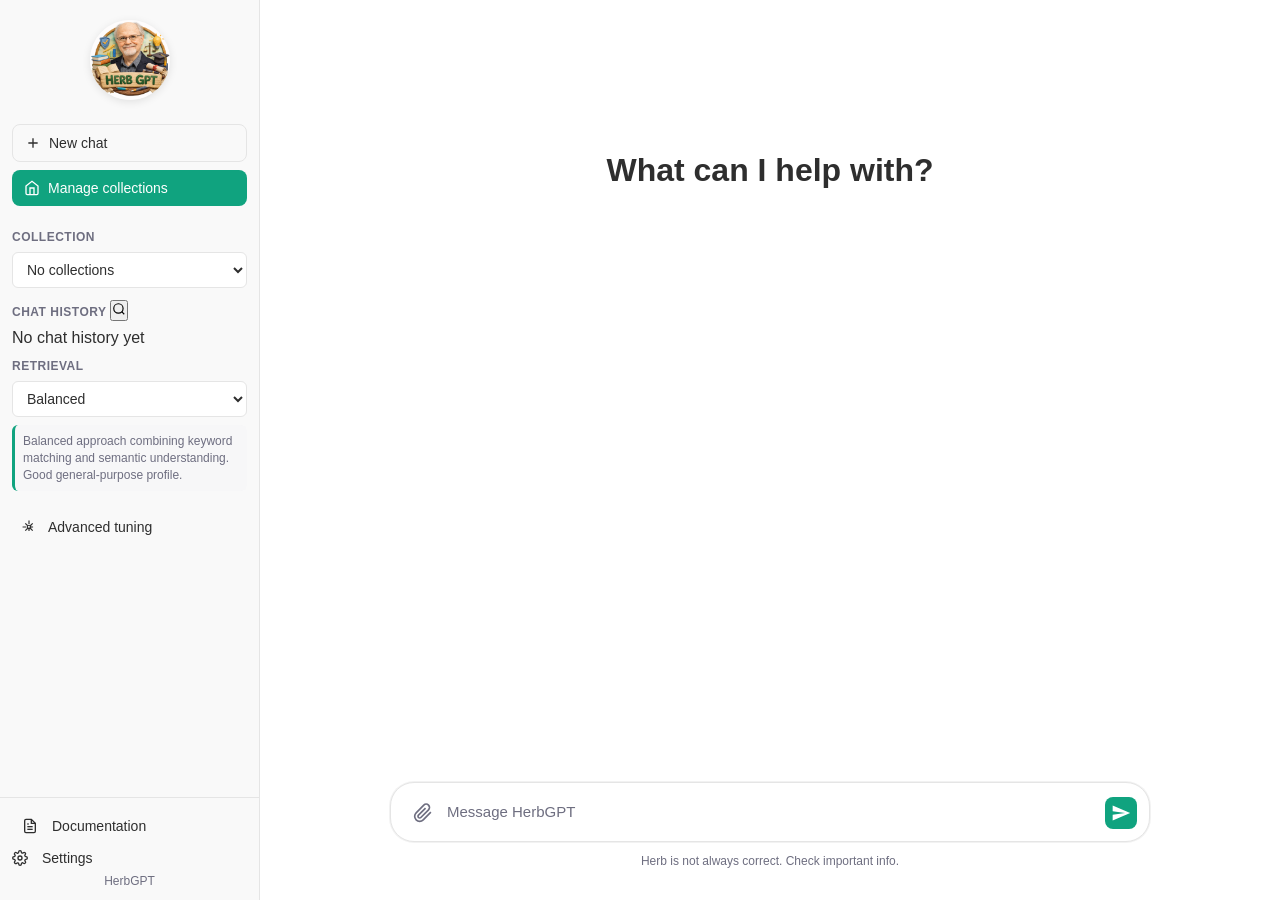
==== commit 3f461053: "Add settings UI, provider config, Qdrant health check, and missing modules - Add Settings modal (gea" ====
--- a/templates/index.html
+++ b/templates/index.html
@@ -176,6 +176,13 @@
           </svg>
           Documentation
         </a>
+        <button id="settingsBtn" class="link-btn" style="margin-bottom: 8px; display: flex; align-items: center; background: none; border: none; cursor: pointer; width: 100%; text-align: left; padding: 0; color: var(--text);">
+          <svg width="16" height="16" viewBox="0 0 24 24" fill="none" stroke="currentColor" stroke-width="2" style="margin-right: 6px; flex-shrink: 0;">
+            <circle cx="12" cy="12" r="3"/>
+            <path d="M19.4 15a1.65 1.65 0 0 0 .33 1.82l.06.06a2 2 0 0 1-2.83 2.83l-.06-.06a1.65 1.65 0 0 0-1.82-.33 1.65 1.65 0 0 0-1 1.51V21a2 2 0 0 1-4 0v-.09A1.65 1.65 0 0 0 9 19.4a1.65 1.65 0 0 0-1.82.33l-.06.06a2 2 0 0 1-2.83-2.83l.06-.06A1.65 1.65 0 0 0 4.68 15a1.65 1.65 0 0 0-1.51-1H3a2 2 0 0 1 0-4h.09A1.65 1.65 0 0 0 4.6 9a1.65 1.65 0 0 0-.33-1.82l-.06-.06a2 2 0 0 1 2.83-2.83l.06.06A1.65 1.65 0 0 0 9 4.68a1.65 1.65 0 0 0 1-1.51V3a2 2 0 0 1 4 0v.09a1.65 1.65 0 0 0 1 1.51 1.65 1.65 0 0 0 1.82-.33l.06-.06a2 2 0 0 1 2.83 2.83l-.06.06A1.65 1.65 0 0 0 19.4 9a1.65 1.65 0 0 0 1.51 1H21a2 2 0 0 1 0 4h-.09a1.65 1.65 0 0 0-1.51 1z"/>
+          </svg>
+          Settings
+        </button>
         <div class="footer-info">HerbGPT</div>
       </div>
     </aside>
@@ -432,6 +439,83 @@
     </div>
   </div>
 
-  <script src="/static/app.js?v=10"></script>
+    <!-- Settings Modal -->
+    <div id="settingsModal" class="modal" style="display:none;">
+      <div class="modal__overlay"></div>
+      <div class="modal__content" style="max-width: 560px; width: 100%;">
+        <div class="modal__header">
+          <h2>Settings</h2>
+          <button id="closeSettingsBtn" class="modal__close">
+            <svg width="20" height="20" viewBox="0 0 24 24" fill="none" stroke="currentColor" stroke-width="2">
+              <line x1="18" y1="6" x2="6" y2="18"/>
+              <line x1="6" y1="6" x2="18" y2="18"/>
+            </svg>
+          </button>
+        </div>
+        <div class="modal__body">
+          <form id="settingsForm">
+
+            <!-- Chat Provider -->
+            <div class="settings-section">
+              <div class="settings-section__title">Chat Model</div>
+              <div class="form-group">
+                <label for="chatProvider">Provider</label>
+                <select id="chatProvider" class="select-minimal">
+                  <option value="openai">OpenAI</option>
+                  <option value="ollama">Ollama (local)</option>
+                  <option value="lm_studio">LM Studio (local)</option>
+                </select>
+              </div>
+              <div class="form-group">
+                <label for="chatModel">Model name</label>
+                <input id="chatModel" class="input" placeholder="e.g. gpt-4o-mini / llama3 / qwen2.5:7b" />
+              </div>
+              <div class="form-group settings-field--cloud" id="chatApiKeyGroup">
+                <label for="chatApiKey">API Key</label>
+                <input id="chatApiKey" class="input" type="password" placeholder="sk-..." autocomplete="off" />
+              </div>
+              <div class="form-group settings-field--local" id="chatBaseUrlGroup">
+                <label for="chatBaseUrl">Base URL</label>
+                <input id="chatBaseUrl" class="input" placeholder="http://localhost:11434" />
+              </div>
+            </div>
+
+            <!-- Embedding Provider -->
+            <div class="settings-section">
+              <div class="settings-section__title">Embedding Model</div>
+              <div class="form-group">
+                <label for="embeddingProvider">Provider</label>
+                <select id="embeddingProvider" class="select-minimal">
+                  <option value="openai">OpenAI</option>
+                  <option value="ollama">Ollama (local)</option>
+                  <option value="lm_studio">LM Studio (local)</option>
+                  <option value="local">Local (sentence-transformers)</option>
+                </select>
+              </div>
+              <div class="form-group" id="embeddingModelGroup">
+                <label for="embeddingModel">Model name</label>
+                <input id="embeddingModel" class="input" placeholder="e.g. text-embedding-3-small / mxbai-embed-large" />
+              </div>
+              <div class="form-group" id="embeddingApiKeyGroup">
+                <label for="embeddingApiKey">API Key</label>
+                <input id="embeddingApiKey" class="input" type="password" placeholder="sk-..." autocomplete="off" />
+              </div>
+              <div class="form-group" id="embeddingBaseUrlGroup">
+                <label for="embeddingBaseUrl">Base URL</label>
+                <input id="embeddingBaseUrl" class="input" placeholder="http://localhost:11434" />
+              </div>
+            </div>
+
+            <div id="settingsSaveStatus" class="status" style="margin-bottom: 8px;"></div>
+            <div style="display: flex; gap: 8px;">
+              <button type="submit" class="btn btn-primary" style="flex: 1;">Save & Apply</button>
+              <button type="button" id="cancelSettingsBtn" class="btn btn-secondary">Cancel</button>
+            </div>
+          </form>
+        </div>
+      </div>
+    </div>
+
+  <script src="/static/app.js?v=11"></script>
 </body>
 </html>
--- a/static/styles.css
+++ b/static/styles.css
@@ -1181,3 +1181,23 @@
   font-size: 12px;
   flex: 1;
 }
+
+/* Settings Modal */
+.settings-section {
+  margin-bottom: 24px;
+  padding-bottom: 24px;
+  border-bottom: 1px solid var(--border);
+}
+
+.settings-section:last-of-type {
+  border-bottom: none;
+}
+
+.settings-section__title {
+  font-size: 13px;
+  font-weight: 600;
+  text-transform: uppercase;
+  letter-spacing: 0.05em;
+  color: var(--text-light);
+  margin-bottom: 12px;
+}
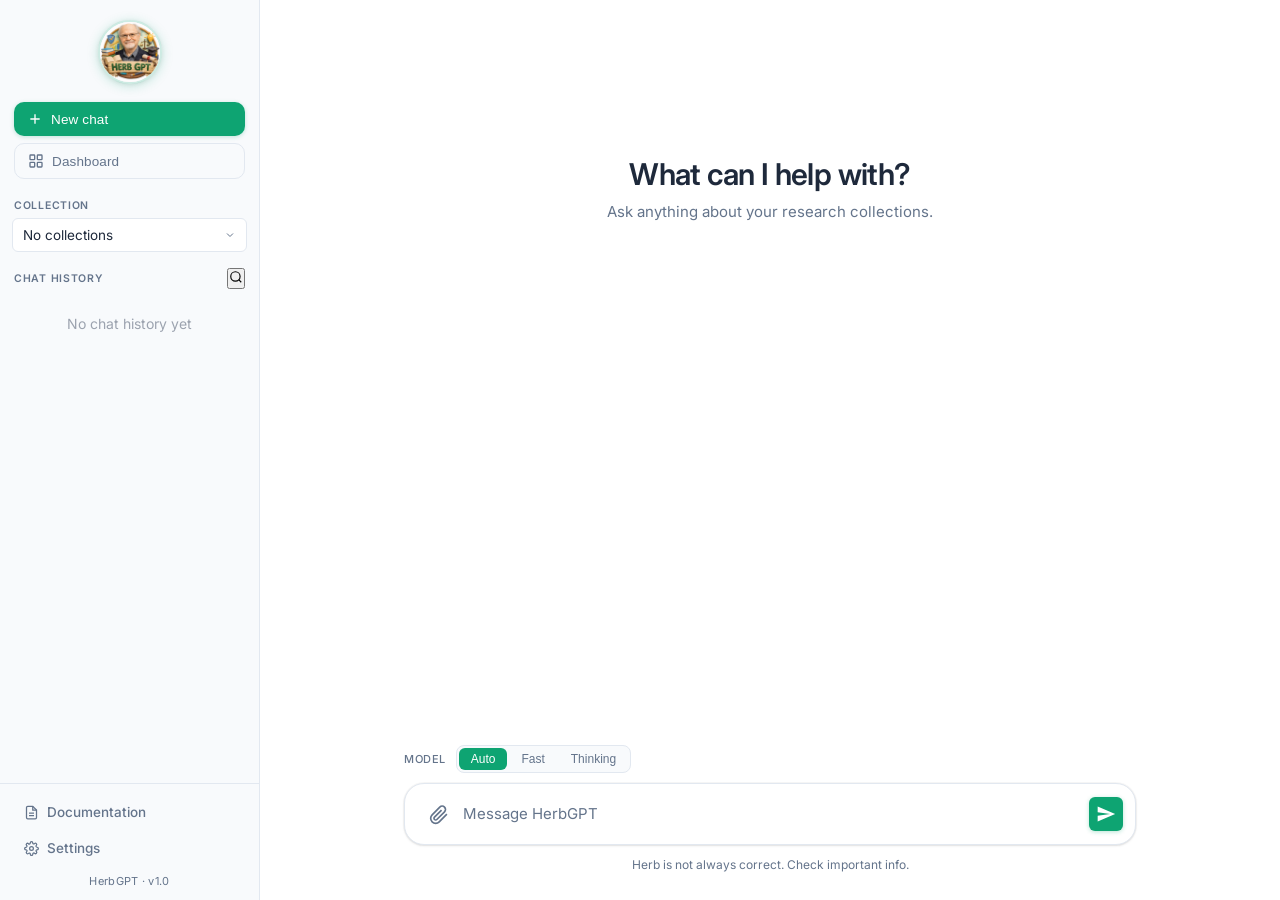
==== commit ae1de081: "Major update: Add collection-aware RAG, dashboard UI, document management, and analytics features - " ====
--- a/templates/index.html
+++ b/templates/index.html
@@ -4,8 +4,11 @@
   <meta charset="UTF-8" />
   <meta name="viewport" content="width=device-width, initial-scale=1.0" />
   <title>HerbGPT</title>
-  <link rel="stylesheet" href="/static/styles.css?v=9" />
-  <link rel="stylesheet" href="/static/chat-history.css?v=1" />
+  <link rel="preconnect" href="https://fonts.googleapis.com">
+  <link rel="preconnect" href="https://fonts.gstatic.com" crossorigin>
+  <link href="https://fonts.googleapis.com/css2?family=Inter:wght@400;500;600&display=swap" rel="stylesheet">
+  <link rel="stylesheet" href="/static/styles.css?v=16" />
+  <link rel="stylesheet" href="/static/chat-history.css?v=5" />
 </head>
 <body>
   <div class="app">
@@ -21,12 +24,14 @@
           </svg>
           New chat
         </button>
-        <button id="manageCollectionsBtn" class="btn-manage-collections">
+        <button id="dashboardBtn" class="btn-dashboard">
           <svg width="16" height="16" viewBox="0 0 24 24" fill="none" stroke="currentColor" stroke-width="2">
-            <path d="M3 9l9-7 9 7v11a2 2 0 0 1-2 2H5a2 2 0 0 1-2-2z"/>
-            <polyline points="9 22 9 12 15 12 15 22"/>
+            <rect x="3" y="3" width="7" height="7" rx="1"/>
+            <rect x="14" y="3" width="7" height="7" rx="1"/>
+            <rect x="14" y="14" width="7" height="7" rx="1"/>
+            <rect x="3" y="14" width="7" height="7" rx="1"/>
           </svg>
-          Manage collections
+          Dashboard
         </button>
       </div>
 
@@ -55,135 +60,26 @@
           </div>
         </div>
 
-        <!-- Retrieval Controls -->
-        <div class="sidebar__section">
-          <div class="section-title">Retrieval</div>
-          
-          <!-- Profile Selector -->
-          <div class="retrieval-profile">
-            <select id="retrievalProfileSelect" class="select-minimal">
-              <option value="balanced">Balanced</option>
-              <option value="keyword_heavy">Keyword Heavy</option>
-              <option value="conceptual">Conceptual</option>
-              <option value="academic_evidence">Academic Evidence</option>
-              <option value="custom">Custom</option>
-            </select>
-            <div id="profileDescription" class="profile-description">
-              Balanced approach combining keyword matching and semantic understanding. Good general-purpose profile.
-            </div>
-          </div>
-
-          <!-- Advanced Tuning Toggle -->
-          <button id="advancedTuningBtn" class="link-btn" style="margin-top: 12px;">
-            <svg width="14" height="14" viewBox="0 0 24 24" fill="none" stroke="currentColor" stroke-width="2" style="margin-right: 4px; vertical-align: middle;">
-              <circle cx="12" cy="12" r="3"/>
-              <path d="M12 1v6m0 6v6M5.64 5.64l4.24 4.24m4.24 4.24l4.24 4.24M1 12h6m6 0h6M5.64 18.36l4.24-4.24m4.24-4.24l4.24-4.24"/>
-            </svg>
-            Advanced tuning
-          </button>
-
-          <!-- Advanced Tuning Panel (hidden by default) -->
-          <div id="advancedTuningPanel" class="advanced-tuning" style="display: none;">
-            <!-- Methods Enabled -->
-            <div class="tuning-section">
-              <div class="tuning-label">Methods</div>
-              <div class="method-toggles">
-                <label class="toggle-pill">
-                  <input type="checkbox" id="methodBM25" checked />
-                  <span>BM25</span>
-                </label>
-                <label class="toggle-pill">
-                  <input type="checkbox" id="methodFTS" checked />
-                  <span>pg_fts</span>
-                </label>
-                <label class="toggle-pill">
-                  <input type="checkbox" id="methodVec" checked />
-                  <span>pg_vec</span>
-                </label>
-                <label class="toggle-pill">
-                  <input type="checkbox" id="methodReranker" />
-                  <span>Reranker</span>
-                </label>
-              </div>
-            </div>
-
-            <!-- Weight Sliders -->
-            <div class="tuning-section">
-              <div class="tuning-label">
-                Hybrid weights
-                <span class="tuning-hint">Auto-normalized</span>
-              </div>
-              
-              <div class="weight-slider">
-                <div class="weight-slider__header">
-                  <span>BM25</span>
-                  <span id="bm25WeightValue" class="weight-value">0.30</span>
-                </div>
-                <input type="range" id="bm25Weight" min="0" max="100" value="30" class="slider" />
-              </div>
-
-              <div class="weight-slider">
-                <div class="weight-slider__header">
-                  <span>pg_fts</span>
-                  <span id="ftsWeightValue" class="weight-value">0.20</span>
-                </div>
-                <input type="range" id="ftsWeight" min="0" max="100" value="20" class="slider" />
-              </div>
-
-              <div class="weight-slider">
-                <div class="weight-slider__header">
-                  <span>pg_vec</span>
-                  <span id="vecWeightValue" class="weight-value">0.50</span>
-                </div>
-                <input type="range" id="vecWeight" min="0" max="100" value="50" class="slider" />
-              </div>
-            </div>
-
-            <!-- Options -->
-            <div class="tuning-section">
-              <div class="tuning-label">Options</div>
-              <label class="checkbox-option">
-                <input type="checkbox" id="normalizeScores" checked />
-                <span>Normalize scores before combining</span>
-              </label>
-              <label class="checkbox-option">
-                <input type="checkbox" id="useReranker" />
-                <span>Use reranker</span>
-              </label>
-              <label class="checkbox-option">
-                <input type="checkbox" id="boostMetadata" />
-                <span>Boost metadata matches</span>
-              </label>
-            </div>
-
-            <!-- Save/Apply Buttons -->
-            <div class="tuning-actions">
-              <button id="applyProfileBtn" class="btn btn-primary btn-sm">Apply</button>
-              <button id="saveProfileBtn" class="btn btn-secondary btn-sm">Save as custom</button>
-            </div>
-          </div>
-        </div>
       </div>
 
       <div class="sidebar__footer">
-        <a href="/documentation" class="link-btn" style="margin-bottom: 8px; display: flex; align-items: center; text-decoration: none;">
-          <svg width="16" height="16" viewBox="0 0 24 24" fill="none" stroke="currentColor" stroke-width="2" style="margin-right: 6px;">
+        <a href="/documentation" class="link-btn" style="margin-bottom: 4px; text-decoration: none;">
+          <svg width="15" height="15" viewBox="0 0 24 24" fill="none" stroke="currentColor" stroke-width="2">
             <path d="M14 2H6a2 2 0 0 0-2 2v16a2 2 0 0 0 2 2h12a2 2 0 0 0 2-2V8z"/>
             <polyline points="14 2 14 8 20 8"/>
             <line x1="16" y1="13" x2="8" y2="13"/>
             <line x1="16" y1="17" x2="8" y2="17"/>
-            <polyline points="10 9 9 9 8 9"/>
           </svg>
           Documentation
         </a>
-        <button id="settingsBtn" class="link-btn" style="margin-bottom: 8px; display: flex; align-items: center; background: none; border: none; cursor: pointer; width: 100%; text-align: left; padding: 0; color: var(--text);">
-          <svg width="16" height="16" viewBox="0 0 24 24" fill="none" stroke="currentColor" stroke-width="2" style="margin-right: 6px; flex-shrink: 0;">
+        <button id="settingsBtn" class="link-btn" style="margin-bottom: 6px; background: none; border: none; cursor: pointer; width: 100%; text-align: left;">
+          <svg width="15" height="15" viewBox="0 0 24 24" fill="none" stroke="currentColor" stroke-width="2" style="flex-shrink: 0;">
             <circle cx="12" cy="12" r="3"/>
             <path d="M19.4 15a1.65 1.65 0 0 0 .33 1.82l.06.06a2 2 0 0 1-2.83 2.83l-.06-.06a1.65 1.65 0 0 0-1.82-.33 1.65 1.65 0 0 0-1 1.51V21a2 2 0 0 1-4 0v-.09A1.65 1.65 0 0 0 9 19.4a1.65 1.65 0 0 0-1.82.33l-.06.06a2 2 0 0 1-2.83-2.83l.06-.06A1.65 1.65 0 0 0 4.68 15a1.65 1.65 0 0 0-1.51-1H3a2 2 0 0 1 0-4h.09A1.65 1.65 0 0 0 4.6 9a1.65 1.65 0 0 0-.33-1.82l-.06-.06a2 2 0 0 1 2.83-2.83l.06.06A1.65 1.65 0 0 0 9 4.68a1.65 1.65 0 0 0 1-1.51V3a2 2 0 0 1 4 0v.09a1.65 1.65 0 0 0 1 1.51 1.65 1.65 0 0 0 1.82-.33l.06-.06a2 2 0 0 1 2.83 2.83l-.06.06A1.65 1.65 0 0 0 19.4 9a1.65 1.65 0 0 0 1.51 1H21a2 2 0 0 1 0 4h-.09a1.65 1.65 0 0 0-1.51 1z"/>
           </svg>
           Settings
         </button>
-        <div class="footer-info">HerbGPT</div>
+        <div class="footer-info">HerbGPT · v1.0</div>
       </div>
     </aside>
 
@@ -193,10 +89,19 @@
         <div id="messages" class="messages">
           <div class="welcome">
             <h1>What can I help with?</h1>
+            <p>Ask anything about your research collections.</p>
           </div>
         </div>
 
         <div class="composer-wrapper">
+          <div class="llm-mode-bar">
+            <span class="llm-mode-label">Model</span>
+            <div class="llm-mode-toggle" id="llmModeToggle">
+              <button type="button" class="mode-btn mode-btn--active" data-mode="auto">Auto</button>
+              <button type="button" class="mode-btn" data-mode="fast">Fast</button>
+              <button type="button" class="mode-btn" data-mode="large">Thinking</button>
+            </div>
+          </div>
           <form id="chatForm" class="composer">
             <div class="composer__inner">
               <button type="button" id="attachBtn" class="composer__attach" title="Attach file">
@@ -336,31 +241,185 @@
               <button type="submit" class="btn btn-primary btn-full">Save Changes</button>
             </form>
 
-            <!-- File Upload Section -->
-            <div class="upload-section" style="margin-top: 32px;">
-              <h3>Upload Files</h3>
-              <form id="uploadForm" class="upload-form">
-                <input id="fileInput" type="file" class="file-input" />
-                <button class="btn btn-primary" type="submit">Upload & Index</button>
-              </form>
-              <div id="uploadStatus" class="status"></div>
-              <div id="uploadProgressWrap" class="progress" style="display:none;">
-                <div class="progress__row">
-                  <div id="uploadProgressText" class="progress__text"></div>
-                  <div id="uploadProgressPct" class="progress__pct"></div>
-                </div>
-                <div class="progress__bar">
-                  <div id="uploadProgressBar" class="progress__barFill" style="width:0%;"></div>
-                </div>
-                <div id="uploadLogs" class="logs"></div>
-              </div>
-            </div>
-
-            <!-- Documents Section -->
-            <div class="documents-section" style="margin-top: 32px;">
-              <h3>Documents</h3>
-              <button id="loadDocs" class="btn btn-secondary">Load documents</button>
-              <div id="docs" class="docs"></div>
+            <!-- Document Management Section -->
+            <div class="document-management-section" style="margin-top: 32px;">
+              <div class="section-header">
+                <h3>Documents</h3>
+                <button id="addDocumentToCollectionBtn" class="btn btn-primary">+ Add Document</button>
+              </div>
+
+              <!-- Add Document Interface (Collapsed by default) -->
+              <div id="addDocumentInterface" class="add-document-interface" style="display:none; margin-top: 16px; padding: 20px; background: var(--hover); border-radius: 8px;">
+                <!-- Tabs -->
+                <div class="docs-tabs">
+                  <button id="tabCollectionUploadPdf" class="docs-tab docs-tab--active">Upload PDF</button>
+                  <button id="tabCollectionAddManual" class="docs-tab">Add Manually</button>
+                  <button id="tabCollectionImportCsv" class="docs-tab">Import CSV</button>
+                  <button id="tabCollectionImportRis" class="docs-tab">Import RIS</button>
+                </div>
+
+                <!-- Tab 1: Upload PDF -->
+                <div id="collectionUploadPdfTab" class="tab-content">
+                  <p class="tab-description">Upload a PDF file and the system will automatically extract metadata and index the document.</p>
+                  <form id="collectionUploadPdfForm" class="upload-form">
+                    <div class="form-group">
+                      <label for="collectionUploadPdfFile">Select PDF File *</label>
+                      <input id="collectionUploadPdfFile" type="file" class="file-input" accept=".pdf" required />
+                    </div>
+                    <div id="collectionUploadPdfStatus" class="status"></div>
+                    <div id="collectionUploadPdfProgressWrap" class="progress" style="display:none;">
+                      <div class="progress__row">
+                        <div id="collectionUploadPdfProgressText" class="progress__text"></div>
+                        <div id="collectionUploadPdfProgressPct" class="progress__pct"></div>
+                      </div>
+                      <div class="progress__bar">
+                        <div id="collectionUploadPdfProgressBar" class="progress__barFill" style="width:0%;"></div>
+                      </div>
+                      <div id="collectionUploadPdfLogs" class="logs"></div>
+                    </div>
+                    <div class="modal-actions">
+                      <button type="submit" class="btn btn-primary">Upload & Index</button>
+                      <button type="button" class="btn btn-secondary" onclick="document.getElementById('addDocumentInterface').style.display='none'">Cancel</button>
+                    </div>
+                  </form>
+                </div>
+
+                <!-- Tab 2: Add Manually -->
+                <div id="collectionAddManualTab" class="tab-content" style="display:none;">
+                  <p class="tab-description">Enter document details manually. You can attach a PDF file later.</p>
+                  <form id="collectionAddManualForm" class="collection-form">
+                    <div class="form-group">
+                      <label for="collectionManualTitle">Title *</label>
+                      <input id="collectionManualTitle" type="text" class="input" placeholder="Document title" required />
+                    </div>
+                    <div class="form-group">
+                      <label for="collectionManualAuthor">Author</label>
+                      <input id="collectionManualAuthor" type="text" class="input" placeholder="Author name(s)" />
+                    </div>
+                    <div class="form-row">
+                      <div class="form-group" style="flex: 1;">
+                        <label for="collectionManualYear">Year</label>
+                        <input id="collectionManualYear" type="number" class="input" placeholder="2023" min="1900" max="2100" />
+                      </div>
+                      <div class="form-group" style="flex: 1;">
+                        <label for="collectionManualDocType">Document Type</label>
+                        <select id="collectionManualDocType" class="select-minimal">
+                          <option value="">Select type...</option>
+                          <option value="journal_article">Journal Article</option>
+                          <option value="book">Book</option>
+                          <option value="book_chapter">Book Chapter</option>
+                          <option value="conference_paper">Conference Paper</option>
+                          <option value="thesis">Thesis</option>
+                          <option value="report">Report</option>
+                          <option value="other">Other</option>
+                        </select>
+                      </div>
+                    </div>
+                    <div class="form-group">
+                      <label for="collectionManualDoi">DOI</label>
+                      <input id="collectionManualDoi" type="text" class="input" placeholder="10.1234/example" />
+                    </div>
+                    <div class="form-group">
+                      <label for="collectionManualAbstract">Abstract</label>
+                      <textarea id="collectionManualAbstract" class="textarea" placeholder="Document abstract or summary" rows="4"></textarea>
+                    </div>
+                    <div class="form-group">
+                      <label for="collectionManualNotes">Notes</label>
+                      <textarea id="collectionManualNotes" class="textarea" placeholder="Your notes about this document" rows="3"></textarea>
+                    </div>
+                    <div class="form-group">
+                      <label for="collectionManualTags">Tags (comma-separated)</label>
+                      <input id="collectionManualTags" type="text" class="input" placeholder="education, psychology, research" />
+                    </div>
+                    <div class="form-group">
+                      <label for="collectionManualApa7">APA 7 Reference</label>
+                      <textarea id="collectionManualApa7" class="textarea" placeholder="e.g., Smith, J. (2023). Article title. Journal Name, 115(3), 456-478. https://doi.org/10.1234/example" rows="2"></textarea>
+                    </div>
+                    <div id="collectionAddManualStatus" class="status"></div>
+                    <div class="modal-actions">
+                      <button type="submit" class="btn btn-primary">Save Document</button>
+                      <button type="button" class="btn btn-secondary" onclick="document.getElementById('addDocumentInterface').style.display='none'">Cancel</button>
+                    </div>
+                  </form>
+                </div>
+
+                <!-- Tab 3: Import CSV -->
+                <div id="collectionImportCsvTab" class="tab-content" style="display:none;">
+                  <p class="tab-description">Import multiple documents from a CSV file. Documents without a file_path will be created with status "not_uploaded".</p>
+                  <form id="collectionImportCsvForm" class="upload-form">
+                    <div class="form-group">
+                      <label for="collectionImportCsvFile">Select CSV File *</label>
+                      <input id="collectionImportCsvFile" type="file" class="file-input" accept=".csv" required />
+                    </div>
+                    <div class="hint">
+                      <strong>CSV Format:</strong> title, author, year, document_type, doi, abstract, notes, tags, filename, apa7_reference
+                      <br>
+                      <a href="/static/document_import_template.csv" download class="link-btn" style="margin-top: 8px; display: inline-flex;">
+                        <svg width="14" height="14" viewBox="0 0 24 24" fill="none" stroke="currentColor" stroke-width="2" style="margin-right: 4px;">
+                          <path d="M21 15v4a2 2 0 0 1-2 2H5a2 2 0 0 1-2-2v-4"/>
+                          <polyline points="7 10 12 15 17 10"/>
+                          <line x1="12" y1="15" x2="12" y2="3"/>
+                        </svg>
+                        Download CSV Template
+                      </a>
+                    </div>
+                    <div id="collectionImportCsvStatus" class="status"></div>
+                    <div id="collectionImportCsvResults" class="import-results" style="display:none;">
+                      <h4>Import Summary</h4>
+                      <div class="import-stats">
+                        <div class="stat-item stat-success">
+                          <span class="stat-label">Imported:</span>
+                          <span id="collectionImportSuccessCount" class="stat-value">0</span>
+                        </div>
+                        <div class="stat-item stat-error">
+                          <span class="stat-label">Errors:</span>
+                          <span id="collectionImportErrorCount" class="stat-value">0</span>
+                        </div>
+                      </div>
+                      <div id="collectionImportErrorList" class="error-list"></div>
+                    </div>
+                    <div class="modal-actions">
+                      <button type="submit" class="btn btn-primary">Import Documents</button>
+                      <button type="button" class="btn btn-secondary" onclick="document.getElementById('addDocumentInterface').style.display='none'">Cancel</button>
+                    </div>
+                  </form>
+                </div>
+
+                <!-- Tab 4: Import RIS -->
+                <div id="collectionImportRisTab" class="tab-content" style="display:none;">
+                  <p class="tab-description">Import bibliographic records from a RIS file (.ris). Compatible with Zotero, Mendeley, EndNote, and PubMed exports. CrossRef enrichment runs automatically.</p>
+                  <form id="collectionImportRisForm" class="upload-form">
+                    <div class="form-group">
+                      <label for="collectionImportRisFile">Select RIS File *</label>
+                      <input id="collectionImportRisFile" type="file" class="file-input" accept=".ris" required />
+                    </div>
+                    <div id="collectionImportRisStatus" class="status"></div>
+                    <div id="collectionImportRisResults" class="import-results" style="display:none;">
+                      <h4>Import Summary</h4>
+                      <div class="import-stats">
+                        <div class="stat-item stat-success">
+                          <span class="stat-label">Imported:</span>
+                          <span id="collectionImportRisSuccessCount" class="stat-value">0</span>
+                        </div>
+                        <div class="stat-item stat-error">
+                          <span class="stat-label">Errors:</span>
+                          <span id="collectionImportRisErrorCount" class="stat-value">0</span>
+                        </div>
+                      </div>
+                      <div id="collectionImportRisErrorList" class="error-list"></div>
+                    </div>
+                    <div class="modal-actions">
+                      <button type="submit" class="btn btn-primary">Import RIS</button>
+                      <button type="button" class="btn btn-secondary" onclick="document.getElementById('addDocumentInterface').style.display='none'">Cancel</button>
+                    </div>
+                  </form>
+                </div>
+              </div>
+
+              <!-- Documents List -->
+              <div class="documents-list" style="margin-top: 20px;">
+                <div id="collectionDocumentsList" class="docs"></div>
+              </div>
             </div>
           </div>
         </div>
@@ -439,10 +498,192 @@
     </div>
   </div>
 
+    <!-- Add Document Modal (Unified) -->
+    <div id="addDocumentModal" class="modal modal--large" style="display:none;">
+      <div class="modal__overlay"></div>
+      <div class="modal__content modal__content--large">
+        <div class="modal__header">
+          <h2>Add Document</h2>
+          <button id="closeAddDocumentBtn" class="modal__close">
+            <svg width="20" height="20" viewBox="0 0 24 24" fill="none" stroke="currentColor" stroke-width="2">
+              <line x1="18" y1="6" x2="6" y2="18"/>
+              <line x1="6" y1="6" x2="18" y2="18"/>
+            </svg>
+          </button>
+        </div>
+        <div class="modal__body">
+          <!-- Tabs -->
+          <div class="docs-tabs">
+            <button id="tabUploadPdf" class="docs-tab docs-tab--active">Upload PDF</button>
+            <button id="tabAddManual" class="docs-tab">Add Manually</button>
+            <button id="tabImportCsv" class="docs-tab">Import CSV</button>
+            <button id="tabImportRis" class="docs-tab">Import RIS</button>
+          </div>
+
+          <!-- Tab 1: Upload PDF -->
+          <div id="uploadPdfTab" class="tab-content">
+            <p class="tab-description">Upload a PDF file and the system will automatically extract metadata and index the document.</p>
+            <form id="uploadPdfForm" class="upload-form">
+              <div class="form-group">
+                <label for="uploadPdfFile">Select PDF File *</label>
+                <input id="uploadPdfFile" type="file" class="file-input" accept=".pdf" required />
+              </div>
+              <div id="uploadPdfStatus" class="status"></div>
+              <div id="uploadPdfProgressWrap" class="progress" style="display:none;">
+                <div class="progress__row">
+                  <div id="uploadPdfProgressText" class="progress__text"></div>
+                  <div id="uploadPdfProgressPct" class="progress__pct"></div>
+                </div>
+                <div class="progress__bar">
+                  <div id="uploadPdfProgressBar" class="progress__barFill" style="width:0%;"></div>
+                </div>
+                <div id="uploadPdfLogs" class="logs"></div>
+              </div>
+              <div class="modal-actions">
+                <button type="submit" class="btn btn-primary">Upload & Index</button>
+                <button type="button" class="btn btn-secondary" onclick="document.getElementById('addDocumentModal').style.display='none'">Cancel</button>
+              </div>
+            </form>
+          </div>
+
+          <!-- Tab 2: Add Manually -->
+          <div id="addManualTab" class="tab-content" style="display:none;">
+            <p class="tab-description">Enter document details manually. You can attach a PDF file later.</p>
+            <form id="addManualForm" class="collection-form">
+              <div class="form-group">
+                <label for="manualTitle">Title *</label>
+                <input id="manualTitle" type="text" class="input" placeholder="Document title" required />
+              </div>
+              <div class="form-group">
+                <label for="manualAuthor">Author</label>
+                <input id="manualAuthor" type="text" class="input" placeholder="Author name(s)" />
+              </div>
+              <div class="form-row">
+                <div class="form-group" style="flex: 1;">
+                  <label for="manualYear">Year</label>
+                  <input id="manualYear" type="number" class="input" placeholder="2023" min="1900" max="2100" />
+                </div>
+                <div class="form-group" style="flex: 1;">
+                  <label for="manualDocType">Document Type</label>
+                  <select id="manualDocType" class="select-minimal">
+                    <option value="">Select type...</option>
+                    <option value="journal_article">Journal Article</option>
+                    <option value="book">Book</option>
+                    <option value="book_chapter">Book Chapter</option>
+                    <option value="conference_paper">Conference Paper</option>
+                    <option value="thesis">Thesis</option>
+                    <option value="report">Report</option>
+                    <option value="other">Other</option>
+                  </select>
+                </div>
+              </div>
+              <div class="form-group">
+                <label for="manualDoi">DOI</label>
+                <input id="manualDoi" type="text" class="input" placeholder="10.1234/example" />
+              </div>
+              <div class="form-group">
+                <label for="manualAbstract">Abstract</label>
+                <textarea id="manualAbstract" class="textarea" placeholder="Document abstract or summary" rows="4"></textarea>
+              </div>
+              <div class="form-group">
+                <label for="manualNotes">Notes</label>
+                <textarea id="manualNotes" class="textarea" placeholder="Your notes about this document" rows="3"></textarea>
+              </div>
+              <div class="form-group">
+                <label for="manualTags">Tags (comma-separated)</label>
+                <input id="manualTags" type="text" class="input" placeholder="education, psychology, research" />
+              </div>
+              <div class="form-group">
+                <label for="manualApa7">APA 7 Reference</label>
+                <textarea id="manualApa7" class="textarea" placeholder="e.g., Smith, J. (2023). Article title. Journal Name, 115(3), 456-478. https://doi.org/10.1234/example" rows="2"></textarea>
+              </div>
+              <div id="addManualStatus" class="status"></div>
+              <div class="modal-actions">
+                <button type="submit" class="btn btn-primary">Save Document</button>
+                <button type="button" class="btn btn-secondary" onclick="document.getElementById('addDocumentModal').style.display='none'">Cancel</button>
+              </div>
+            </form>
+          </div>
+
+          <!-- Tab 3: Import CSV -->
+          <div id="importCsvTab" class="tab-content" style="display:none;">
+            <p class="tab-description">Import multiple documents from a CSV file. Documents without a file_path will be created with status "not_uploaded".</p>
+            <form id="importCsvForm" class="upload-form">
+              <div class="form-group">
+                <label for="importCsvFile">Select CSV File *</label>
+                <input id="importCsvFile" type="file" class="file-input" accept=".csv" required />
+              </div>
+              <div class="hint">
+                <strong>CSV Format:</strong> title, author, year, document_type, doi, abstract, notes, tags, filename, apa7_reference
+                <br>
+                <a href="/static/document_import_template.csv" download class="link-btn" style="margin-top: 8px; display: inline-flex;">
+                  <svg width="14" height="14" viewBox="0 0 24 24" fill="none" stroke="currentColor" stroke-width="2" style="margin-right: 4px;">
+                    <path d="M21 15v4a2 2 0 0 1-2 2H5a2 2 0 0 1-2-2v-4"/>
+                    <polyline points="7 10 12 15 17 10"/>
+                    <line x1="12" y1="15" x2="12" y2="3"/>
+                  </svg>
+                  Download CSV Template
+                </a>
+              </div>
+              <div id="importCsvStatus" class="status"></div>
+              <div id="importCsvResults" class="import-results" style="display:none;">
+                <h4>Import Summary</h4>
+                <div class="import-stats">
+                  <div class="stat-item stat-success">
+                    <span class="stat-label">Imported:</span>
+                    <span id="importSuccessCount" class="stat-value">0</span>
+                  </div>
+                  <div class="stat-item stat-error">
+                    <span class="stat-label">Errors:</span>
+                    <span id="importErrorCount" class="stat-value">0</span>
+                  </div>
+                </div>
+                <div id="importErrorList" class="error-list"></div>
+              </div>
+              <div class="modal-actions">
+                <button type="submit" class="btn btn-primary">Import Documents</button>
+                <button type="button" class="btn btn-secondary" onclick="document.getElementById('addDocumentModal').style.display='none'">Cancel</button>
+              </div>
+            </form>
+          </div>
+
+          <!-- Tab 4: Import RIS -->
+          <div id="importRisTab" class="tab-content" style="display:none;">
+            <p class="tab-description">Import bibliographic records from a RIS file (.ris). Compatible with Zotero, Mendeley, EndNote, and PubMed exports. CrossRef enrichment runs automatically.</p>
+            <form id="importRisForm" class="upload-form">
+              <div class="form-group">
+                <label for="importRisFile">Select RIS File *</label>
+                <input id="importRisFile" type="file" class="file-input" accept=".ris" required />
+              </div>
+              <div id="importRisStatus" class="status"></div>
+              <div id="importRisResults" class="import-results" style="display:none;">
+                <h4>Import Summary</h4>
+                <div class="import-stats">
+                  <div class="stat-item stat-success">
+                    <span class="stat-label">Imported:</span>
+                    <span id="importRisSuccessCount" class="stat-value">0</span>
+                  </div>
+                  <div class="stat-item stat-error">
+                    <span class="stat-label">Errors:</span>
+                    <span id="importRisErrorCount" class="stat-value">0</span>
+                  </div>
+                </div>
+                <div id="importRisErrorList" class="error-list"></div>
+              </div>
+              <div class="modal-actions">
+                <button type="submit" class="btn btn-primary">Import RIS</button>
+                <button type="button" class="btn btn-secondary" onclick="document.getElementById('addDocumentModal').style.display='none'">Cancel</button>
+              </div>
+            </form>
+          </div>
+        </div>
+      </div>
+    </div>
+
     <!-- Settings Modal -->
     <div id="settingsModal" class="modal" style="display:none;">
       <div class="modal__overlay"></div>
-      <div class="modal__content" style="max-width: 560px; width: 100%;">
+      <div class="modal__content" style="max-width: 580px; width: 100%;">
         <div class="modal__header">
           <h2>Settings</h2>
           <button id="closeSettingsBtn" class="modal__close">
@@ -506,6 +747,116 @@
               </div>
             </div>
 
+            <!-- Retrieval Settings -->
+            <div class="settings-section">
+              <div class="settings-section__title">Retrieval</div>
+              <p class="settings-agent-note">
+                The RAG agent automatically selects the retrieval strategy based on your question. Configure a fallback profile and advanced defaults below.
+              </p>
+
+              <!-- Profile Selector -->
+              <div class="form-group">
+                <label for="retrievalProfileSelect">Default Profile</label>
+                <select id="retrievalProfileSelect" class="select-minimal">
+                  <option value="balanced">Balanced</option>
+                  <option value="keyword_heavy">Keyword Heavy</option>
+                  <option value="conceptual">Conceptual</option>
+                  <option value="academic_evidence">Academic Evidence</option>
+                  <option value="custom">Custom</option>
+                </select>
+                <div id="profileDescription" class="profile-description" style="margin-top: 8px;">
+                  Balanced approach combining keyword matching and semantic understanding. Good general-purpose profile.
+                </div>
+              </div>
+
+              <!-- Advanced Tuning Toggle -->
+              <button id="advancedTuningBtn" class="link-btn" style="margin-top: 8px; padding-left: 0;">
+                <svg width="14" height="14" viewBox="0 0 24 24" fill="none" stroke="currentColor" stroke-width="2">
+                  <circle cx="12" cy="12" r="3"/>
+                  <path d="M12 1v6m0 6v6M5.64 5.64l4.24 4.24m4.24 4.24l4.24 4.24M1 12h6m6 0h6M5.64 18.36l4.24-4.24m4.24-4.24l4.24-4.24"/>
+                </svg>
+                Advanced tuning
+              </button>
+
+              <!-- Advanced Tuning Panel (hidden by default) -->
+              <div id="advancedTuningPanel" class="advanced-tuning" style="display: none;">
+                <!-- Methods Enabled -->
+                <div class="tuning-section">
+                  <div class="tuning-label">Methods</div>
+                  <div class="method-toggles">
+                    <label class="toggle-pill">
+                      <input type="checkbox" id="methodBM25" checked />
+                      <span>BM25</span>
+                    </label>
+                    <label class="toggle-pill">
+                      <input type="checkbox" id="methodFTS" checked />
+                      <span>pg_fts</span>
+                    </label>
+                    <label class="toggle-pill">
+                      <input type="checkbox" id="methodVec" checked />
+                      <span>pg_vec</span>
+                    </label>
+                    <label class="toggle-pill">
+                      <input type="checkbox" id="methodReranker" />
+                      <span>Reranker</span>
+                    </label>
+                  </div>
+                </div>
+
+                <!-- Weight Sliders -->
+                <div class="tuning-section">
+                  <div class="tuning-label">
+                    Hybrid weights
+                    <span class="tuning-hint">Auto-normalized</span>
+                  </div>
+                  <div class="weight-slider">
+                    <div class="weight-slider__header">
+                      <span>BM25</span>
+                      <span id="bm25WeightValue" class="weight-value">0.30</span>
+                    </div>
+                    <input type="range" id="bm25Weight" min="0" max="100" value="30" class="slider" />
+                  </div>
+                  <div class="weight-slider">
+                    <div class="weight-slider__header">
+                      <span>pg_fts</span>
+                      <span id="ftsWeightValue" class="weight-value">0.20</span>
+                    </div>
+                    <input type="range" id="ftsWeight" min="0" max="100" value="20" class="slider" />
+                  </div>
+                  <div class="weight-slider">
+                    <div class="weight-slider__header">
+                      <span>pg_vec</span>
+                      <span id="vecWeightValue" class="weight-value">0.50</span>
+                    </div>
+                    <input type="range" id="vecWeight" min="0" max="100" value="50" class="slider" />
+                  </div>
+                </div>
+
+                <!-- Options -->
+                <div class="tuning-section">
+                  <div class="tuning-label">Options</div>
+                  <label class="checkbox-option">
+                    <input type="checkbox" id="normalizeScores" checked />
+                    <span>Normalize scores before combining</span>
+                  </label>
+                  <label class="checkbox-option">
+                    <input type="checkbox" id="useReranker" />
+                    <span>Use reranker</span>
+                  </label>
+                  <label class="checkbox-option">
+                    <input type="checkbox" id="boostMetadata" />
+                    <span>Boost metadata matches</span>
+                  </label>
+                </div>
+
+                <!-- Apply / Save -->
+                <div class="tuning-actions">
+                  <button id="applyProfileBtn" type="button" class="btn btn-primary btn-sm">Apply</button>
+                  <button id="saveProfileBtn" type="button" class="btn btn-secondary btn-sm">Save as custom</button>
+                </div>
+              </div>
+            </div>
+
             <div id="settingsSaveStatus" class="status" style="margin-bottom: 8px;"></div>
             <div style="display: flex; gap: 8px;">
               <button type="submit" class="btn btn-primary" style="flex: 1;">Save & Apply</button>
@@ -516,6 +867,7 @@
       </div>
     </div>
 
-  <script src="/static/app.js?v=11"></script>
+  <script src="/static/document-manager.js?v=3"></script>
+  <script src="/static/app.js?v=21"></script>
 </body>
 </html>
--- a/static/styles.css
+++ b/static/styles.css
@@ -1,12 +1,20 @@
 :root {
   --bg: #ffffff;
-  --sidebar-bg: #f9f9f9;
-  --border: #e5e5e5;
-  --text: #2e2e2e;
-  --text-light: #6e6e80;
-  --accent: #10a37f;
-  --hover: #f7f7f8;
-  --modal-overlay: rgba(0, 0, 0, 0.5);
+  --sidebar-bg: #f8fafc;
+  --border: #e2e8f0;
+  --text: #1e293b;
+  --text-light: #64748b;
+  --accent: #0ea472;
+  --accent-hover: #0c9066;
+  --hover: #f1f5f9;
+  --surface: #f8fafc;
+  --modal-overlay: rgba(15, 23, 42, 0.55);
+  --shadow-sm: 0 1px 3px rgba(0,0,0,0.06), 0 1px 2px rgba(0,0,0,0.04);
+  --shadow-md: 0 4px 16px rgba(0,0,0,0.08), 0 2px 6px rgba(0,0,0,0.04);
+  --shadow-lg: 0 12px 40px rgba(0,0,0,0.14), 0 4px 16px rgba(0,0,0,0.08);
+  --radius-sm: 6px;
+  --radius: 10px;
+  --radius-lg: 16px;
 }
 
 * {
@@ -17,9 +25,11 @@
 
 html, body {
   height: 100%;
-  font-family: -apple-system, BlinkMacSystemFont, "Segoe UI", Roboto, "Helvetica Neue", Arial, sans-serif;
+  font-family: "Inter", -apple-system, BlinkMacSystemFont, "Segoe UI", Roboto, "Helvetica Neue", Arial, sans-serif;
   background: var(--bg);
   color: var(--text);
+  -webkit-font-smoothing: antialiased;
+  -moz-osx-font-smoothing: grayscale;
 }
 
 .app {
@@ -35,26 +45,28 @@
   display: flex;
   flex-direction: column;
   overflow-y: auto;
+  box-shadow: 1px 0 0 var(--border);
 }
 
 .sidebar__header {
-  padding: 12px;
+  padding: 16px 14px 12px;
 }
 
 .sidebar__logo {
   display: flex;
   justify-content: center;
   align-items: center;
-  margin-bottom: 16px;
-  padding: 8px;
+  margin-bottom: 14px;
+  padding: 4px;
 }
 
 .logo-image {
-  width: 80px;
-  height: 80px;
+  width: 64px;
+  height: 64px;
   border-radius: 50%;
   object-fit: cover;
-  box-shadow: 0 2px 8px rgba(0, 0, 0, 0.1);
+  box-shadow: 0 2px 12px rgba(14, 164, 114, 0.22), 0 1px 4px rgba(0,0,0,0.08);
+  border: 2px solid rgba(14, 164, 114, 0.18);
 }
 
 .btn-new-chat {
@@ -62,18 +74,51 @@
   display: flex;
   align-items: center;
   gap: 8px;
-  padding: 10px 12px;
+  padding: 9px 13px;
+  background: var(--accent);
+  border: none;
+  border-radius: var(--radius);
+  color: white;
+  font-size: 13.5px;
+  font-weight: 500;
+  cursor: pointer;
+  transition: background 0.18s, box-shadow 0.18s, transform 0.1s;
+  box-shadow: 0 1px 4px rgba(14,164,114,0.25);
+  letter-spacing: 0.01em;
+}
+
+.btn-new-chat:hover {
+  background: var(--accent-hover);
+  box-shadow: 0 3px 10px rgba(14,164,114,0.3);
+  transform: translateY(-1px);
+}
+
+.btn-new-chat:active {
+  transform: translateY(0);
+}
+
+.btn-dashboard {
+  width: 100%;
+  display: flex;
+  align-items: center;
+  gap: 8px;
+  padding: 9px 13px;
   background: transparent;
   border: 1px solid var(--border);
-  border-radius: 8px;
-  color: var(--text);
-  font-size: 14px;
-  cursor: pointer;
-  transition: background 0.2s;
-}
-
-.btn-new-chat:hover {
+  border-radius: var(--radius);
+  color: var(--text-light);
+  font-size: 13.5px;
+  font-weight: 500;
+  cursor: pointer;
+  transition: background 0.18s, color 0.18s, border-color 0.18s;
+  margin-top: 7px;
+  letter-spacing: 0.01em;
+}
+
+.btn-dashboard:hover {
   background: var(--hover);
+  color: var(--text);
+  border-color: var(--accent);
 }
 
 .btn-manage-collections {
@@ -105,24 +150,28 @@
 
 .sidebar__content {
   flex: 1;
-  padding: 12px;
+  padding: 8px 12px;
   display: flex;
   flex-direction: column;
-  gap: 12px;
+  gap: 16px;
 }
 
 .sidebar__section {
   display: flex;
   flex-direction: column;
-  gap: 8px;
+  gap: 6px;
 }
 
 .section-title {
-  font-size: 12px;
+  font-size: 10.5px;
   font-weight: 600;
   color: var(--text-light);
   text-transform: uppercase;
-  letter-spacing: 0.5px;
+  letter-spacing: 0.7px;
+  padding: 0 2px;
+  display: flex;
+  align-items: center;
+  justify-content: space-between;
 }
 
 .select-minimal {
@@ -130,10 +179,23 @@
   padding: 8px 10px;
   background: var(--bg);
   border: 1px solid var(--border);
-  border-radius: 6px;
-  color: var(--text);
-  font-size: 14px;
-  cursor: pointer;
+  border-radius: var(--radius-sm);
+  color: var(--text);
+  font-size: 13.5px;
+  cursor: pointer;
+  font-family: inherit;
+  transition: border-color 0.2s, box-shadow 0.2s;
+  appearance: none;
+  background-image: url("data:image/svg+xml,%3Csvg xmlns='http://www.w3.org/2000/svg' width='12' height='12' viewBox='0 0 24 24' fill='none' stroke='%2364748b' stroke-width='2'%3E%3Cpolyline points='6 9 12 15 18 9'/%3E%3C/svg%3E");
+  background-repeat: no-repeat;
+  background-position: right 10px center;
+  padding-right: 30px;
+}
+
+.select-minimal:focus {
+  outline: none;
+  border-color: var(--accent);
+  box-shadow: 0 0 0 3px rgba(14,164,114,0.1);
 }
 
 .link-btn {
@@ -143,16 +205,19 @@
   padding: 8px 10px;
   background: transparent;
   border: none;
-  border-radius: 6px;
-  color: var(--text);
-  font-size: 14px;
+  border-radius: var(--radius-sm);
+  color: var(--text-light);
+  font-size: 13.5px;
   cursor: pointer;
   text-align: left;
-  transition: background 0.2s;
+  transition: background 0.18s, color 0.18s;
+  font-family: inherit;
+  font-weight: 500;
 }
 
 .link-btn:hover {
   background: var(--hover);
+  color: var(--text);
 }
 
 .sidebar__divider {
@@ -162,14 +227,17 @@
 }
 
 .sidebar__footer {
-  padding: 12px;
+  padding: 12px 14px;
   border-top: 1px solid var(--border);
+  background: var(--sidebar-bg);
 }
 
 .footer-info {
-  font-size: 12px;
+  font-size: 11px;
   color: var(--text-light);
   text-align: center;
+  letter-spacing: 0.03em;
+  padding-top: 4px;
 }
 
 /* Chat Area */
@@ -184,81 +252,227 @@
   flex: 1;
   display: flex;
   flex-direction: column;
-  max-width: 800px;
+  max-width: 780px;
   width: 100%;
   margin: 0 auto;
-  padding: 0 20px;
+  padding: 0 24px;
 }
 
 .messages {
   flex: 1;
   overflow-y: auto;
-  padding: 20px 0;
+  padding: 28px 0 8px;
   display: flex;
   flex-direction: column;
-  gap: 24px;
+  gap: 20px;
 }
 
 .welcome {
   display: flex;
+  flex-direction: column;
   align-items: center;
   justify-content: center;
-  min-height: 300px;
+  min-height: 320px;
+  gap: 10px;
 }
 
 .welcome h1 {
-  font-size: 32px;
-  font-weight: 600;
-  color: var(--text);
+  font-size: 30px;
+  font-weight: 600;
+  color: var(--text);
+  letter-spacing: -0.02em;
+}
+
+.welcome p {
+  font-size: 15px;
+  color: var(--text-light);
 }
 
 .msg {
-  display: flex;
-  gap: 16px;
-  padding: 16px 0;
+  display: block;
+  padding: 14px 0;
+  max-width: 100%;
 }
 
 .msg--user {
+  background: linear-gradient(135deg, #f1f5f9 0%, #e8f4f1 100%);
+  margin: 0 -24px;
+  padding: 16px 24px;
+  border-radius: var(--radius);
+  border-left: 3px solid var(--accent);
+}
+
+.msg__content {
+  line-height: 1.7;
+  white-space: pre-wrap;
+  word-wrap: break-word;
+  max-width: 100%;
+  font-size: 14.5px;
+}
+
+.msg__meta {
+  display: block;
+  margin-top: 14px;
+  padding-top: 10px;
+  border-top: 1px solid var(--border);
+  font-size: 11px;
+  color: var(--text-light);
+  font-style: italic;
+  max-width: 100%;
+  line-height: 1.5;
+}
+
+.msg__evaluation {
+  margin-top: 12px;
+  padding-top: 12px;
+  border-top: 1px solid var(--border);
+}
+
+.eval-actions {
+  display: flex;
+  gap: 8px;
+  align-items: center;
+}
+
+.eval-btn {
+  display: inline-flex;
+  align-items: center;
+  gap: 4px;
+  padding: 6px 12px;
   background: var(--hover);
-  margin: 0 -20px;
-  padding: 16px 20px;
+  border: 1px solid var(--border);
+  border-radius: 6px;
+  font-size: 13px;
+  color: var(--text);
+  cursor: pointer;
+  transition: all 0.2s;
+}
+
+.eval-btn:hover {
+  background: var(--border);
+  border-color: var(--accent);
+}
+
+.eval-btn--thumbs {
+  padding: 6px 10px;
+}
+
+.eval-btn--thumbs svg {
+  stroke: var(--text-light);
+  transition: stroke 0.2s;
+}
+
+.eval-btn--thumbs:hover svg {
+  stroke: var(--accent);
+}
+
+.eval-feedback {
+  padding: 8px 12px;
+  background: #d1fae5;
+  color: #065f46;
+  border-radius: 6px;
+  font-size: 13px;
+  display: inline-block;
+}
+
+/* LLM mode toggle */
+.llm-mode-bar {
+  display: flex;
+  align-items: center;
+  gap: 10px;
+  margin-bottom: 10px;
+}
+
+.llm-mode-label {
+  font-size: 11px;
+  font-weight: 500;
+  color: var(--text-light);
+  text-transform: uppercase;
+  letter-spacing: 0.05em;
+  white-space: nowrap;
+}
+
+.llm-mode-toggle {
+  display: flex;
+  background: var(--surface);
+  border: 1px solid var(--border);
   border-radius: 8px;
-}
-
-.msg__content {
-  flex: 1;
-  line-height: 1.6;
-  white-space: pre-wrap;
-}
-
-.msg__meta {
-  margin-top: 8px;
+  padding: 2px;
+  gap: 2px;
+}
+
+.mode-btn {
+  padding: 4px 12px;
+  border: none;
+  background: transparent;
+  border-radius: 6px;
   font-size: 12px;
-  color: var(--text-light);
+  font-weight: 500;
+  color: var(--text-light);
+  cursor: pointer;
+  transition: background 0.15s, color 0.15s;
+}
+
+.mode-btn:hover {
+  background: var(--bg);
+  color: var(--text);
+}
+
+.mode-btn--active {
+  background: var(--accent);
+  color: #fff;
+}
+
+.mode-btn--active:hover {
+  background: var(--accent-hover);
+  color: #fff;
+}
+
+/* LLM tier badge on assistant messages */
+.llm-badge {
+  display: inline-block;
+  font-size: 10px;
+  font-weight: 600;
+  padding: 2px 7px;
+  border-radius: 10px;
+  margin-bottom: 4px;
+  letter-spacing: 0.03em;
+  text-transform: uppercase;
+}
+
+.llm-badge--fast {
+  background: #e0f2fe;
+  color: #0369a1;
+}
+
+.llm-badge--large {
+  background: #f3e8ff;
+  color: #7c3aed;
 }
 
 /* Composer */
 .composer-wrapper {
-  padding: 20px 0 32px;
+  padding: 16px 0 28px;
 }
 
 .composer {
   background: var(--bg);
-  border: 1px solid var(--border);
-  border-radius: 24px;
-  box-shadow: 0 0 0 1px rgba(0,0,0,0.05);
-  transition: box-shadow 0.2s;
+  border: 1.5px solid var(--border);
+  border-radius: 20px;
+  box-shadow: var(--shadow-sm), 0 0 0 1px rgba(0,0,0,0.03);
+  transition: box-shadow 0.2s, border-color 0.2s;
 }
 
 .composer:focus-within {
-  box-shadow: 0 0 0 2px var(--accent);
+  border-color: var(--accent);
+  box-shadow: var(--shadow-md), 0 0 0 3px rgba(14,164,114,0.12);
 }
 
 .composer__inner {
   display: flex;
   align-items: flex-end;
   gap: 8px;
-  padding: 12px 12px 12px 16px;
+  padding: 13px 12px 13px 18px;
 }
 
 .composer__attach {
@@ -300,21 +514,27 @@
 
 .composer__send {
   flex-shrink: 0;
-  width: 32px;
-  height: 32px;
+  width: 34px;
+  height: 34px;
   display: flex;
   align-items: center;
   justify-content: center;
   background: var(--accent);
   border: none;
-  border-radius: 8px;
+  border-radius: var(--radius-sm);
   color: white;
   cursor: pointer;
-  transition: opacity 0.2s;
+  transition: background 0.18s, transform 0.1s;
+  box-shadow: 0 1px 4px rgba(14,164,114,0.3);
 }
 
 .composer__send:hover {
-  opacity: 0.9;
+  background: var(--accent-hover);
+  transform: translateY(-1px);
+}
+
+.composer__send:active {
+  transform: translateY(0);
 }
 
 .composer__send:disabled {
@@ -379,10 +599,11 @@
   position: relative;
   width: 90%;
   max-width: 600px;
-  max-height: 80vh;
+  max-height: 85vh;
   background: var(--bg);
-  border-radius: 12px;
-  box-shadow: 0 8px 32px rgba(0,0,0,0.2);
+  border-radius: var(--radius-lg);
+  box-shadow: var(--shadow-lg);
+  border: 1px solid var(--border);
   display: flex;
   flex-direction: column;
   overflow: hidden;
@@ -402,13 +623,16 @@
   display: flex;
   align-items: center;
   justify-content: space-between;
-  padding: 20px 24px;
+  padding: 18px 24px;
   border-bottom: 1px solid var(--border);
+  background: var(--surface);
 }
 
 .modal__header h2 {
-  font-size: 20px;
-  font-weight: 600;
+  font-size: 17px;
+  font-weight: 600;
+  letter-spacing: -0.01em;
+  color: var(--text);
 }
 
 .modal__close {
@@ -467,33 +691,50 @@
 }
 
 .btn {
-  padding: 10px 16px;
+  padding: 9px 16px;
   border: none;
-  border-radius: 8px;
-  font-size: 14px;
+  border-radius: var(--radius-sm);
+  font-size: 13.5px;
   font-weight: 500;
   cursor: pointer;
-  transition: opacity 0.2s;
+  transition: background 0.18s, box-shadow 0.18s, transform 0.1s, opacity 0.18s;
+  font-family: inherit;
+  letter-spacing: 0.01em;
 }
 
 .btn:hover {
-  opacity: 0.9;
+  transform: translateY(-1px);
+}
+
+.btn:active {
+  transform: translateY(0);
 }
 
 .btn:disabled {
   opacity: 0.5;
   cursor: not-allowed;
+  transform: none;
 }
 
 .btn-primary {
   background: var(--accent);
   color: white;
+  box-shadow: 0 1px 4px rgba(14,164,114,0.22);
+}
+
+.btn-primary:hover {
+  background: var(--accent-hover);
+  box-shadow: 0 3px 10px rgba(14,164,114,0.28);
 }
 
 .btn-secondary {
   background: var(--hover);
   color: var(--text);
   border: 1px solid var(--border);
+}
+
+.btn-secondary:hover {
+  background: var(--border);
 }
 
 .status {
@@ -646,24 +887,39 @@
 
 .input {
   flex: 1;
-  padding: 10px 12px;
+  padding: 9px 12px;
   background: var(--bg);
-  border: 1px solid var(--border);
-  border-radius: 8px;
-  font-size: 14px;
-  color: var(--text);
+  border: 1.5px solid var(--border);
+  border-radius: var(--radius-sm);
+  font-size: 13.5px;
+  color: var(--text);
+  font-family: inherit;
+  transition: border-color 0.2s, box-shadow 0.2s;
+}
+
+.input:focus {
+  outline: none;
+  border-color: var(--accent);
+  box-shadow: 0 0 0 3px rgba(14,164,114,0.1);
 }
 
 .textarea {
   width: 100%;
-  padding: 10px 12px;
+  padding: 9px 12px;
   background: var(--bg);
-  border: 1px solid var(--border);
-  border-radius: 8px;
-  font-size: 14px;
+  border: 1.5px solid var(--border);
+  border-radius: var(--radius-sm);
+  font-size: 13.5px;
   color: var(--text);
   font-family: inherit;
   resize: vertical;
+  transition: border-color 0.2s, box-shadow 0.2s;
+}
+
+.textarea:focus {
+  outline: none;
+  border-color: var(--accent);
+  box-shadow: 0 0 0 3px rgba(14,164,114,0.1);
 }
 
 .hint {
@@ -1194,10 +1450,228 @@
 }
 
 .settings-section__title {
+  font-size: 11px;
+  font-weight: 600;
+  text-transform: uppercase;
+  letter-spacing: 0.07em;
+  color: var(--text-light);
+  margin-bottom: 14px;
+  padding-bottom: 8px;
+  border-bottom: 1px solid var(--border);
+}
+
+.settings-agent-note {
+  font-size: 12.5px;
+  color: var(--text-light);
+  line-height: 1.5;
+  margin-bottom: 14px;
+  padding: 10px 12px;
+  background: linear-gradient(135deg, rgba(14,164,114,0.05) 0%, rgba(14,164,114,0.02) 100%);
+  border: 1px solid rgba(14,164,114,0.15);
+  border-radius: var(--radius-sm);
+  border-left: 3px solid var(--accent);
+}
+
+/* Add Document Modal */
+.tab-content {
+  margin-top: 24px;
+}
+
+.tab-description {
+  color: var(--text-light);
+  font-size: 14px;
+  margin-bottom: 20px;
+  line-height: 1.5;
+}
+
+.form-row {
+  display: flex;
+  gap: 16px;
+}
+
+.modal-actions {
+  display: flex;
+  gap: 8px;
+  margin-top: 20px;
+}
+
+.modal-actions .btn {
+  flex: 1;
+}
+
+/* Import Results */
+.import-results {
+  margin-top: 20px;
+  padding: 16px;
+  background: var(--hover);
+  border-radius: 8px;
+}
+
+.import-results h4 {
+  margin: 0 0 12px 0;
+  font-size: 14px;
+  font-weight: 600;
+}
+
+.import-stats {
+  display: flex;
+  gap: 16px;
+  margin-bottom: 12px;
+}
+
+.stat-item {
+  display: flex;
+  align-items: center;
+  gap: 8px;
+  padding: 8px 12px;
+  border-radius: 6px;
+  font-size: 14px;
+}
+
+.stat-success {
+  background: #d1fae5;
+  color: #065f46;
+}
+
+.stat-error {
+  background: #fee2e2;
+  color: #991b1b;
+}
+
+.stat-label {
+  font-weight: 500;
+}
+
+.stat-value {
+  font-weight: 700;
+  font-size: 16px;
+}
+
+.error-list {
+  max-height: 200px;
+  overflow-y: auto;
   font-size: 13px;
+}
+
+.error-item {
+  padding: 6px 0;
+  color: #991b1b;
+  border-bottom: 1px solid var(--border);
+}
+
+.error-item:last-child {
+  border-bottom: none;
+}
+
+/* Status Badges */
+.status-badge {
+  display: inline-flex;
+  align-items: center;
+  padding: 4px 8px;
+  border-radius: 4px;
+  font-size: 11px;
   font-weight: 600;
   text-transform: uppercase;
-  letter-spacing: 0.05em;
-  color: var(--text-light);
-  margin-bottom: 12px;
-}
+  letter-spacing: 0.5px;
+}
+
+.status-badge--not-uploaded {
+  background: #f3f4f6;
+  color: #6b7280;
+}
+
+.status-badge--queued {
+  background: #dbeafe;
+  color: #1e40af;
+}
+
+.status-badge--processing {
+  background: #fef3c7;
+  color: #92400e;
+}
+
+.status-badge--complete {
+  background: #d1fae5;
+  color: #065f46;
+}
+
+.status-badge--failed {
+  background: #fee2e2;
+  color: #991b1b;
+}
+
+/* Document List Item Enhancements */
+.doc-item-header {
+  display: flex;
+  align-items: center;
+  justify-content: space-between;
+  gap: 12px;
+}
+
+.doc-item-title {
+  flex: 1;
+  display: flex;
+  align-items: center;
+  gap: 8px;
+}
+
+.doc-item-actions {
+  display: flex;
+  gap: 8px;
+  align-items: center;
+}
+
+.btn-attach-pdf {
+  padding: 6px 12px;
+  font-size: 12px;
+  background: var(--accent);
+  color: white;
+  border: none;
+  border-radius: 6px;
+  cursor: pointer;
+  transition: all 0.2s;
+  display: inline-flex;
+  align-items: center;
+  gap: 4px;
+}
+
+.btn-attach-pdf:hover {
+  background: #0d8c6c;
+  transform: translateY(-1px);
+}
+
+.metadata-complete-badge {
+  display: inline-flex;
+  align-items: center;
+  gap: 4px;
+  font-size: 11px;
+  color: var(--text-light);
+}
+
+.metadata-complete-badge svg {
+  width: 12px;
+  height: 12px;
+}
+
+/* Collection Document Management */
+.section-header {
+  display: flex;
+  align-items: center;
+  justify-content: space-between;
+  margin-bottom: 16px;
+}
+
+.section-header h3 {
+  margin: 0;
+  font-size: 18px;
+  font-weight: 600;
+}
+
+.add-document-interface {
+  border: 1px solid var(--border);
+}
+
+.documents-list {
+  max-height: 500px;
+  overflow-y: auto;
+}
--- a/static/chat-history.css
+++ b/static/chat-history.css
@@ -0,0 +1,117 @@
+/* Chat History Styles */
+
+.chat-session-item {
+  position: relative;
+  display: flex;
+  align-items: center;
+  justify-content: space-between;
+  padding: 10px 12px;
+  border-radius: 8px;
+  cursor: pointer;
+  transition: background-color 0.2s;
+  margin-bottom: 4px;
+  gap: 8px;
+}
+
+.chat-session-item:hover {
+  background-color: rgba(255, 255, 255, 0.05);
+}
+
+.chat-session-item:hover .chat-menu-btn {
+  opacity: 1;
+}
+
+.chat-session-item.active {
+  background-color: rgba(99, 102, 241, 0.1);
+}
+
+.chat-session-content {
+  flex: 1;
+  min-width: 0;
+  overflow: hidden;
+}
+
+.chat-session-title {
+  font-weight: 400;
+  color: var(--text);
+  font-size: 14px;
+  white-space: nowrap;
+  overflow: hidden;
+  text-overflow: ellipsis;
+}
+
+.chat-session-actions {
+  flex-shrink: 0;
+  position: relative;
+}
+
+.chat-menu-btn {
+  background: none;
+  border: none;
+  color: #9ca3af;
+  cursor: pointer;
+  padding: 4px;
+  border-radius: 4px;
+  display: flex;
+  align-items: center;
+  justify-content: center;
+  transition: all 0.2s;
+  opacity: 0;
+}
+
+.chat-menu-btn:hover {
+  background-color: rgba(255, 255, 255, 0.1);
+  color: #e5e7eb;
+}
+
+.chat-menu-dropdown {
+  position: absolute;
+  top: 100%;
+  right: 0;
+  margin-top: 4px;
+  background-color: #1f2937;
+  border: 1px solid #374151;
+  border-radius: 8px;
+  box-shadow: 0 4px 12px rgba(0, 0, 0, 0.3);
+  z-index: 1000;
+  min-width: 140px;
+  overflow: hidden;
+}
+
+.chat-menu-item {
+  width: 100%;
+  display: flex;
+  align-items: center;
+  gap: 8px;
+  padding: 10px 12px;
+  background: none;
+  border: none;
+  color: #e5e7eb;
+  cursor: pointer;
+  font-size: 13px;
+  text-align: left;
+  transition: background-color 0.2s;
+}
+
+.chat-menu-item:hover {
+  background-color: rgba(255, 255, 255, 0.1);
+}
+
+.chat-menu-item svg {
+  flex-shrink: 0;
+}
+
+.chat-menu-item-danger {
+  color: #ef4444;
+}
+
+.chat-menu-item-danger:hover {
+  background-color: rgba(239, 68, 68, 0.1);
+}
+
+.chat-history-empty {
+  padding: 20px;
+  text-align: center;
+  color: #9ca3af;
+  font-size: 14px;
+}
